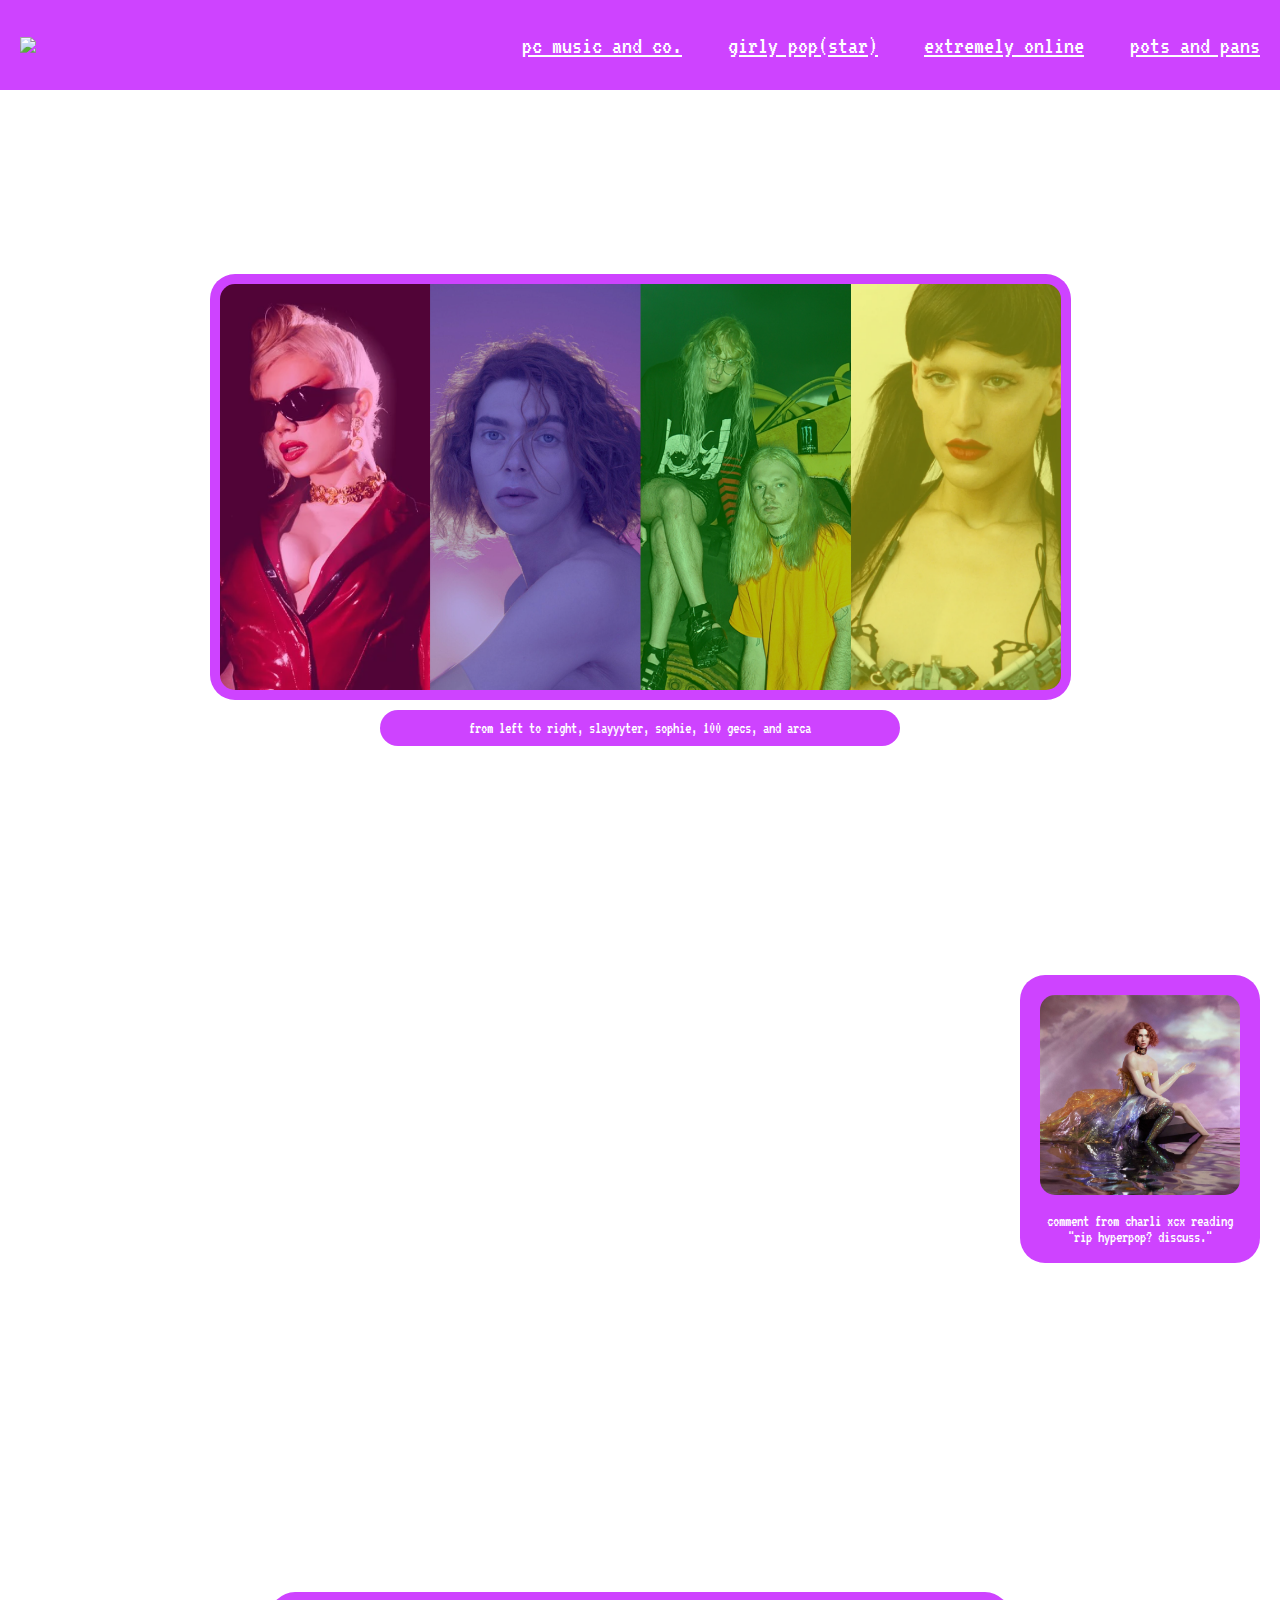
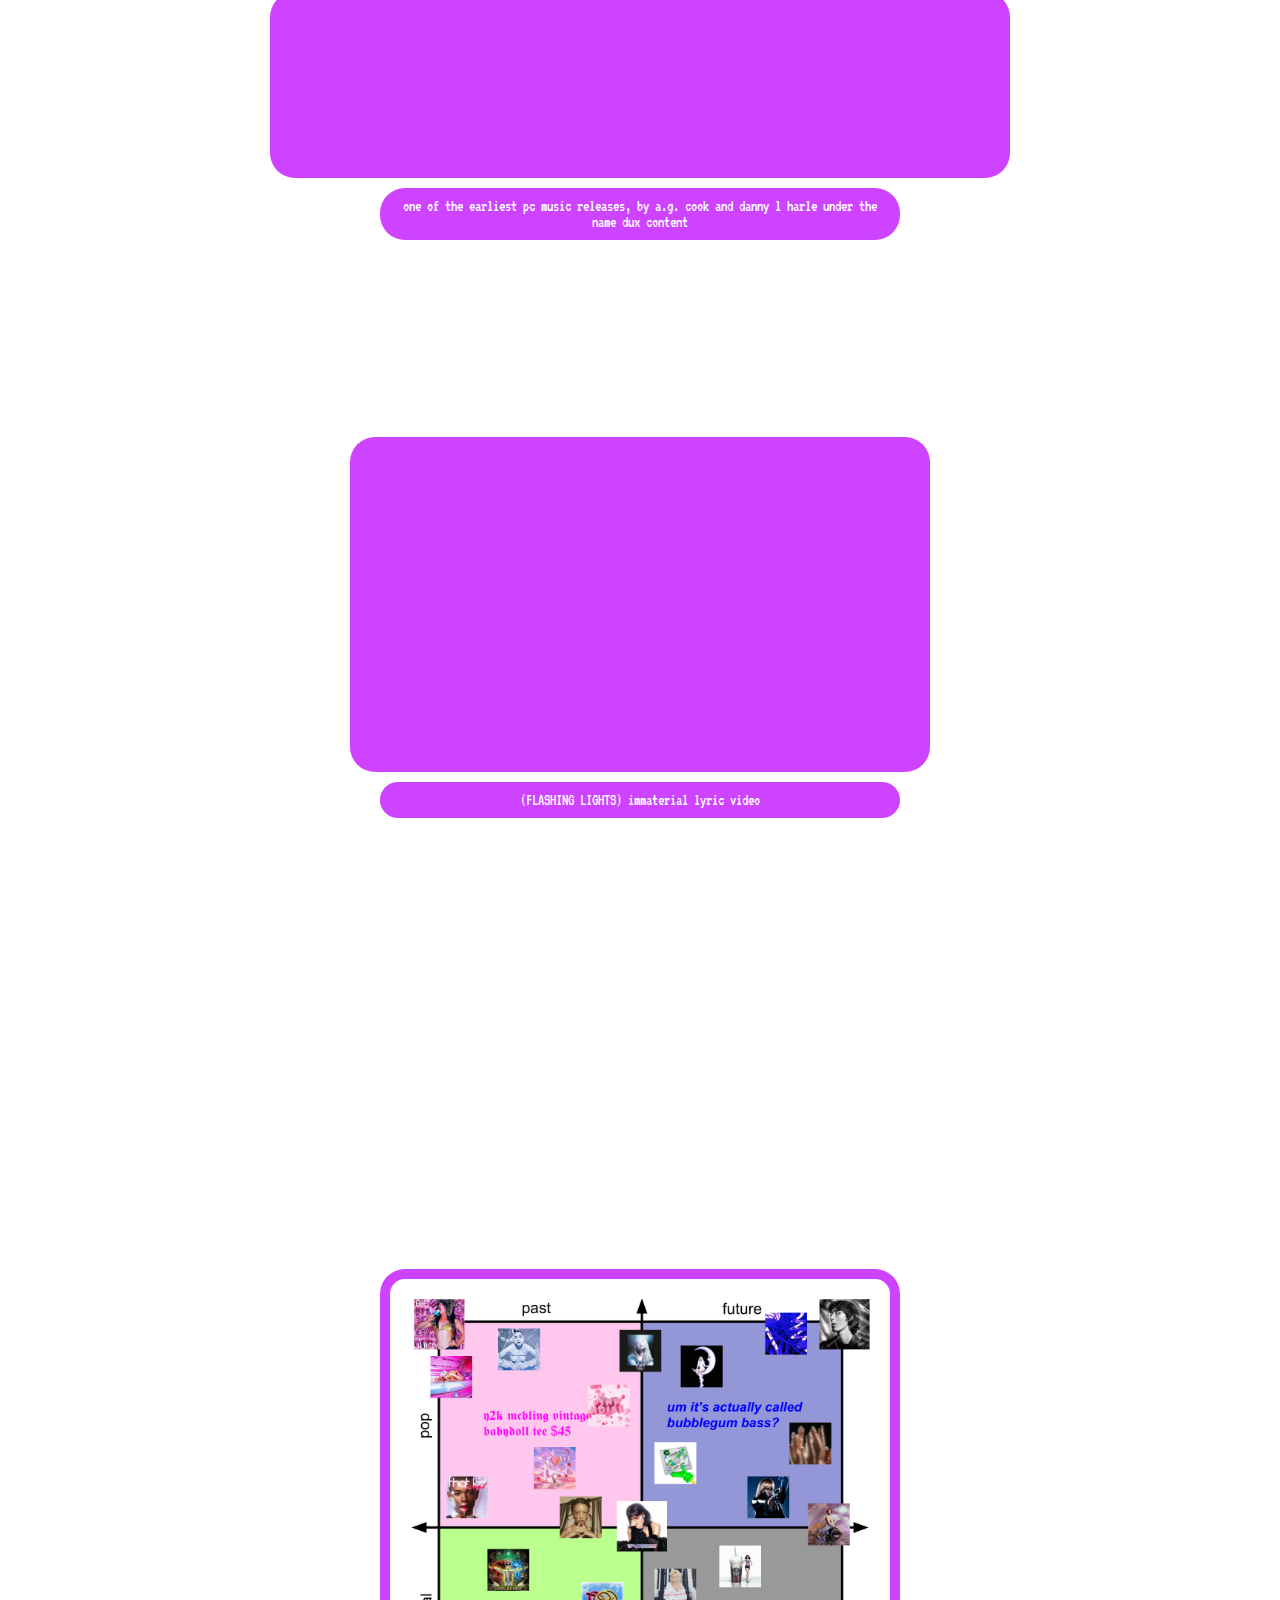
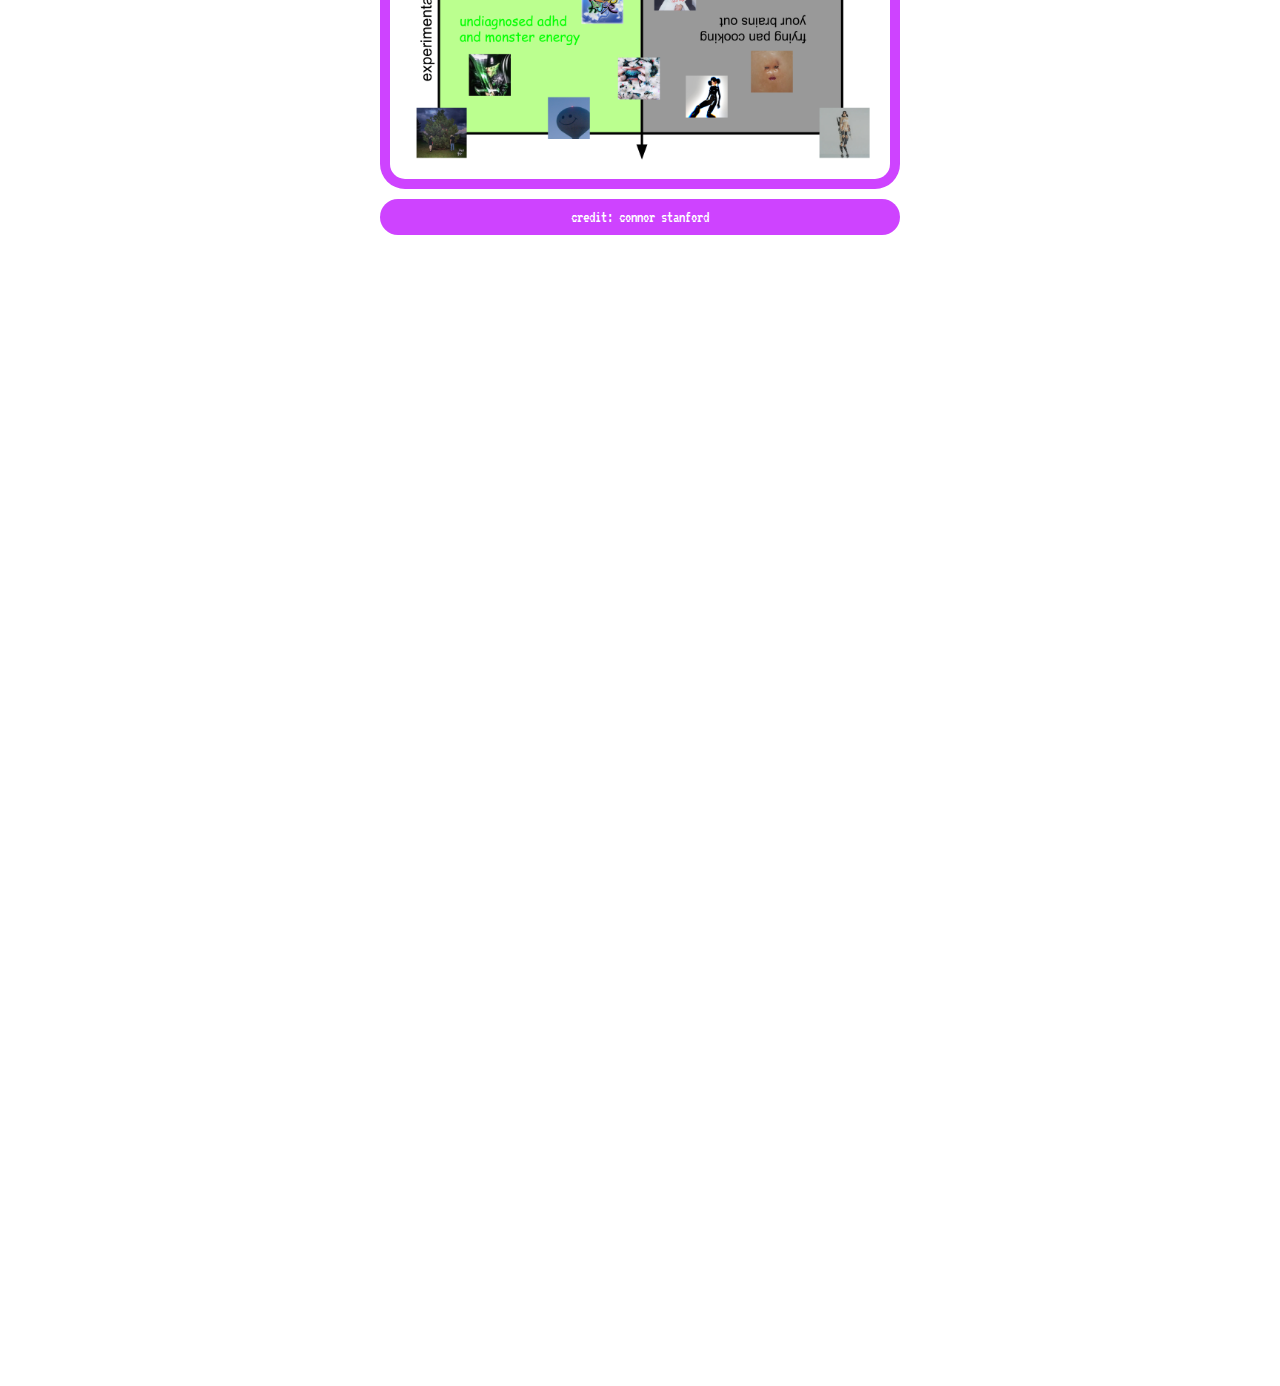
==== index.html @ 0cbea1ad "more album focused" ====
<!doctype html>
<html lang="en">
    <head>
        <meta charset="utf-8">
        <title>What The Hyperpop?</title>
        <meta name="description" content="A guide to understanding a growing genre>
        <meta name="author" content="Jess Soledad :D">
        <link rel="icon" type="image/png" href="favicon.ico">
        <link rel="preconnect" href="https://fonts.googleapis.com">
        <link rel="preconnect" href="https://fonts.gstatic.com" crossorigin>
        <link href="https://fonts.googleapis.com/css2?family=VT323&display=swap" rel="stylesheet">
        <link rel="stylesheet" href="styles.css">
    </head>
    <body class="bluebk">
        <header>
            <a href="index.html"><img src="vector.png"/></a>
            <nav>
                <a href=blue.html class="link">pc music and co.</a>
                <a href=pink.html class="link">girly pop(star)</a>
                <a href=green.html class="link">extremely online</a>
                <a href=orange.html class="link">pots and pans</a>
            </nav>
        </header>
        <main>
            <h1> what the hyperpop? </h1>
            <h2>an all emcompassing guide to understanding the genre of the internet</h2>
            <figure>
                <img class="artists border purple" alt="Four well-known artists in the hyperpop scene. From left to right, Slayyyter, SOPHIE, 100 gecs, and Arca." src="images/artists.png"/>
                <figcaption class="largeimg border purple">from left to right, slayyyter, sophie, 100 gecs, and arca</figcaption>
            </figure>
            <h3 id="opener">what is hyperpop?</h3>
            <main class="gibberish">
                <div>
                    <h4>asking what is hyperpop has been one of the most common and unanswered questions within the community and outside of it, and that's because there's no real cookie-cutter definition that can tightly pack everything about the genre. i have multiple answers i try to convince myself. i feel as though the word is relative, an album or artist can be hyperpop at one point, but then it changes or evolves over time and it no longer is hyperpop, or until 10-20 articles or video essay later it becomes a quintessential piece of history for the genre. maybe its a less of a genre and more of an adjective to describe a movement of creative minds, a piece of work dominated by maximalism and self-idenity. when researching, especially when watching video essays and documentaries, a lot of them preface that the topic of defining and labeling things as "hyperpop" is a very tricky topic.</h4>
                    <h4>the word itself has even sparked debate if it properly represents the genre. according to wikipedia, it is described as "a maximalist or exaggerated take on popular music, and artists within the microgenre typically integrate pop and avant-garde sensibilities while drawing on elements commonly found in electronic, hip hop, and dance music," but even then, i find there to be a couple flaws within that definition. i don't think its a take on popular music, at least not anymore, as i feel that this a better definition for pc music. It doesn’t help that the people often associated with the genre often try to stand out of the genre and even often reject it outright, often most of them tend to shift away from the label, and in the case of charli xcx, has outright announced the supposed “death” of the genre.</h4>
                    <h4>whatever the word means, there's no doubt of its existentce and it's impact in music. there's no denying the genre is still new, fresh, constantly changing, fluid and inclusive to all corners of the internet (and people of different backgrounds and identities) developing their sound, mostly in the comfort of their own space without any real restrictions from the music industry that has arguably, become more stale in the pop realm. </h4>
                    <h4>my goal throughout writing this entire blog is serve as a guide (for you and me) on how to better identity hyperpop, understand the people and sound they make and develop, and understand the possible greater meaning it has over the years, all through giving a basic 101 lesson to the history rather than throw all of this information at you at once. this website might grow into something much larger (which is what i want to happen), but i will still have a more laid-back, almost "dumbed-down" explanation, because i want to be welcoming to a genre that is so chaotic and often all over the place on purpose. i hope this serves as a friendly introduction to the genre and allows you to further explore the genre.</h4>
                </div>
                <figure class="border purple visual">
                    <img class="border" src="albums/oil.png"/>
                    <figcaption>comment from charli xcx reading "rip hyperpop? discuss."</figcaption>
                </figure>
            </main>
            <h3>origins</h3>
            <main class="gibberish">
                <h4>Lorem ipsum dolor sit amet, consectetur adipiscing elit. Nullam ut purus purus. Pellentesque scelerisque justo sit amet risus venenatis porttitor. Suspendisse vel erat magna. Phasellus blandit justo efficitur lacus laoreet gravida. Etiam id consectetur nunc. Nunc aliquet a tortor sed accumsan. aecenas lorem augue, dictum ut pretium faucibus, euismod non massa. In dictum ipsum arcu, vel hendrerit mauris vehicula eu. Aliquam auctor quam fermentum mi tincidunt, a mattis lectus luctus. Cras tempor scelerisque nulla at maximus. Mauris placerat diam leo, id tempus purus sagittis ut.</h4>
            </main>
            <figure>
                <iframe class="players border purple" width="100%" height="166" scrolling="no" frameborder="no" allow="autoplay" src="https://w.soundcloud.com/player/?url=https%3A//api.soundcloud.com/tracks/99585065&color=%23ce43ff&auto_play=false&hide_related=false&show_comments=true&show_user=true&show_reposts=false&show_teaser=true"></iframe>
                <figcaption class="largeimg border purple">one of the earliest pc music releases, by a.g. cook and danny l harle under the name dux content</figcaption>
            </figure>
                <h3>soar in popularity (pushback?)</h3>
            <main class="gibberish">   
                <h4>Lorem ipsum dolor sit amet, consectetur adipiscing elit. Nullam ut purus purus. Pellentesque scelerisque justo sit amet risus venenatis porttitor. Suspendisse vel erat magna. Phasellus blandit justo efficitur lacus laoreet gravida. Etiam id consectetur nunc. Nunc aliquet a tortor sed accumsan. aecenas lorem augue, dictum ut pretium faucibus, euismod non massa. In dictum ipsum arcu, vel hendrerit mauris vehicula eu. Aliquam auctor quam fermentum mi tincidunt, a mattis lectus luctus. Cras tempor scelerisque nulla at maximus. Mauris placerat diam leo, id tempus purus sagittis ut.</h4>
            </main>
            <figure>
                <iframe class="border purple" width="560" height="315" src="https://www.youtube-nocookie.com/embed/MNknms3GsWE?si=v9yYfvlHlBhl4NBE" title="YouTube video player" frameborder="0" allow="accelerometer; autoplay; clipboard-write; encrypted-media; gyroscope; picture-in-picture; web-share" allowfullscreen></iframe>
                <figcaption class="largeimg border purple"> (FLASHING LIGHTS) immaterial lyric video</figcaption>
            </figure>
            <h3>themes and sounds</h3>
                <h4>insert research and more objective details lmao</h4>
            <h3>international artists</h3>
                <h4>insert research and more objective details lmao</h4>
            <h3>the current state and the future</h3>
                <h4>insert research and more objective details lmao</h4>
            <h3 class="main">the genre axis</h3>
                <h4 class="details">this chart encompasses the four main corners of the genre, each with its pinnacle album that layed the foundations for its respective quadrant. each quadrant and the albums inside them will be further discussed in their respective pages.</h4>
                <figure>
                    <img class="chart border purple" alt="axis chart with four quadrants represent the four corners of the hyperpop genre" src="images/chart.png"/>
                    <figcaption class="largeimg border purple"> credit: connor stanford</figcaption>
                </figure>
                <h3 class="main">what's new?</h3>
                <h4>listen to the latest music going now right now! curated by me!</h4>
                <iframe class="spotify" style="border-radius:12px" src="https://open.spotify.com/embed/playlist/3TY1xiYknLWOCLvXmGwF1v?utm_source=generator" width="100%" height="352" frameBorder="0" allowfullscreen="" allow="autoplay; clipboard-write; encrypted-media; fullscreen; picture-in-picture" loading="lazy"></iframe>                
            <h3>sources + read more</h3>
                <h4>all of my info that i have gather is either my own personal thinking or through these very cool people and websites! please go check them out to read or watch more about the genre!</h4>
            <h3>disclaimer!</h3>
                <h4>while i try to source my info and actually try to research and read up on think pieces and articles, half of my words are just me B.S.-ing my thoughts and my sources are first-hand knowledge witnessing the community since the start of 2021. this is less of a wiki or archive of sort and more of my attempt to define this define-less genre, as well as forming my own think-pieces as a "totally trustworthy person". please don't hunt me down if this info is not super accurate to the timeline as i am not in any authority as the "guardian of hyperpop". however, i hope to make this website more trustworthy and honest over time as this was all done within the course of a semester of college lmao. </h4>
                <h4>also, i am not trying to plagarize or steal any information, everything i try to say is my own wording, HOWEVER, when it comes to images or album reviews, i will credit who i shamelessly imitated, ESPECIALLY when it comes to the album reviews as they are heavily based off of RYM descriptors and Pitchfork reviews, but obviously i added my own flair and opinions, but i WILL source where i got my info obviously.</h4>
                <h3>about me!</h3>
                <h4>hi! my name is jess and i am simply a big fan of hyperpop. i started listening during quarantine and have developed a love for the genre and want to collect all my knowledge into this website. my favorite hyperpop artist of all time is SOPHIE, but other favorites include Arca, Caroline Polachek, Dorian Electra, Rina Sawayama, and underscores! obviously with SOPHIE being my favorite artist, my favorite hyperpop album is of course OIL OF EVERY PEARL'S UN-INSIDES. outside of hyperpop, my favorite artists are SASAMI, Kilo Kish, Allie X, Florence + the Machine, and Run the Jewels.</h4>
                <h4>i know that the definition is different for a lot of people, as well as some people misplacing artists into the hyperpop label. the goal of this website is to, one, provide the best definition i can possible of this very diverse genre, and two, for this to be a small guide for any newcoming fans that want to listen to more! obviously i am not the ultimate decider for what is or isn't hyperpop, i am only a fan and want this to be an accessible guide for anyone that wants to learn more about these really cool and talented artists that are making strides in the music world!</h4>
            </main>
        </main>
        <footer>
            <p>Copyright ©2023</p>
            <p>Jessica Soledad. All Rights Reserved.</p>
        </footer>
    </body>
    </html>
---- styles.css ----
/*background*/

body{
    margin: 0;
    font-family: VT323;
    background-image: url(images/homepage-bg.svg);
    background-repeat: no-repeat;
    background-attachment: fixed;
    background-size: cover;
    color: white;
}

.bluebg{
    background-image: url(images/bluebackground.svg);
}

.pinkbg{
    background-image: url(images/pinkbackground.svg);
}

.greenbg{
    background-image: url(images/greenbackground.svg);
}

.orangebg{
    background-image: url(images/orangebackground.svg);
}

header{
    background-color: #CE43FF;
    color: white;
    display: flex;
    justify-content: space-between;
    height: 90px;
    width: 100%;
    align-items: center;
}

.blue{
    background-color: #001AFF;
}

.pink{
    background-color: #FF00A8;
}

.green{
    background-color: #70FF00;
}

.orange{
    background-color: #FFB800;
}

.purple{
    background-color: #CE43FF;
}

/*any animations*/

.link:hover{
    font-size: 30px;
}

/*html formatting*/

a{
    font-size: 25px;
    color: white;
    margin: 20px;
}

h1{
    text-align: center;
    font-size: 128px;
    font-weight: normal;
    margin: 5px;
}

h2{
    font-size: 30px;
    font-weight: normal;
    margin: 5px;
    text-align: center;
}

h3{
    font-weight: normal;
    margin: 5px 20px;
    font-size: 50px ;
}

h4{
    font-size: 20px;
    font-weight: normal;
    margin-left: 20px;
    margin-right: 10px;
    margin-top: 15px;
    margin-bottom: 15px;
}

p{
    font-size: 12px;
    margin: 5px 10px;
    text-align: center;
}

img{
    max-width: 200px;
    display: block;
    margin: 0 auto;
}

figcaption{
    text-align: center;
    margin: 0 auto;
    padding: 8px;
}

iframe{
    margin: 0 auto;
    display: flex;
    justify-content: center;
}

.spotify{
    width: 95%;
}

.players{
    width: 60%;
}

/*classes*/

.largeimg{
    max-width: 500px;
    margin: 0 auto;
    margin-top: 10px;
    padding: 5px;
}

.gibberish{
    justify-content: flex-start;
    display: flex;
    align-items: center;
}

.visual{
    margin: 0 auto;
    margin-right: 20px;
}

.main{
    font-size: 64px;
    text-align: center;
}

.artists{
    display: block;
    width: 100%;
    max-width: 841px;
    margin: 0 auto;
    border-radius: 25px;
}

.chart{
    max-width: 500px;
    width: 100%;
    display: block;
    margin: 0 auto;
    padding: 10px;
}

/*album reviews*/

.squareb{
    background-color: #001AFF;
    padding: 5px;
    width: 75%;
    max-width: 75%;
    margin: 10px auto;
    justify-content: flex-start;
    border: 5px;
    border-radius: 25px;
    display: flex;
    align-items: center;
}

.squarep{
    background-color: #FF00A8;
    padding: 5px;
    width: 75%;
    max-width: 75%;
    margin: 10px auto;
    justify-content: flex-start;
    border: 5px;
    border-radius: 25px;
    display: flex;
    align-items: center;
}

.squareg{
    background-color: #70FF00;
    padding: 5px;
    width: 75%;
    max-width: 75%;
    margin: 10px auto;
    justify-content: flex-start;
    border: 5px;
    border-radius: 25px;
    display: flex;
    align-items: center;
}

.squareo{
    background-color: #FFB800;
    padding: 5px;
    width: 75%;
    max-width: 75%;
    margin: 10px auto;
    justify-content: flex-start;
    border: 5px;
    border-radius: 25px;
    display: flex;
    align-items: center;
}

/*specific stuff*/

#opener{
    font-size: 64px
}

.album{
    max-width: 200px;
    margin-left: 15px;
}

.border{
    border: 30px;
    border-radius: 25px;
    padding: 10px;
}

.review1{
    font-size: 40px;
    margin: 0px 20px;
}

.review2{
    margin: 10px 20px;
}

.padding{
    padding: 10px 0px;
}

.link{
    font-size: 25px;
    transition: font-size 400ms ease-in;
}
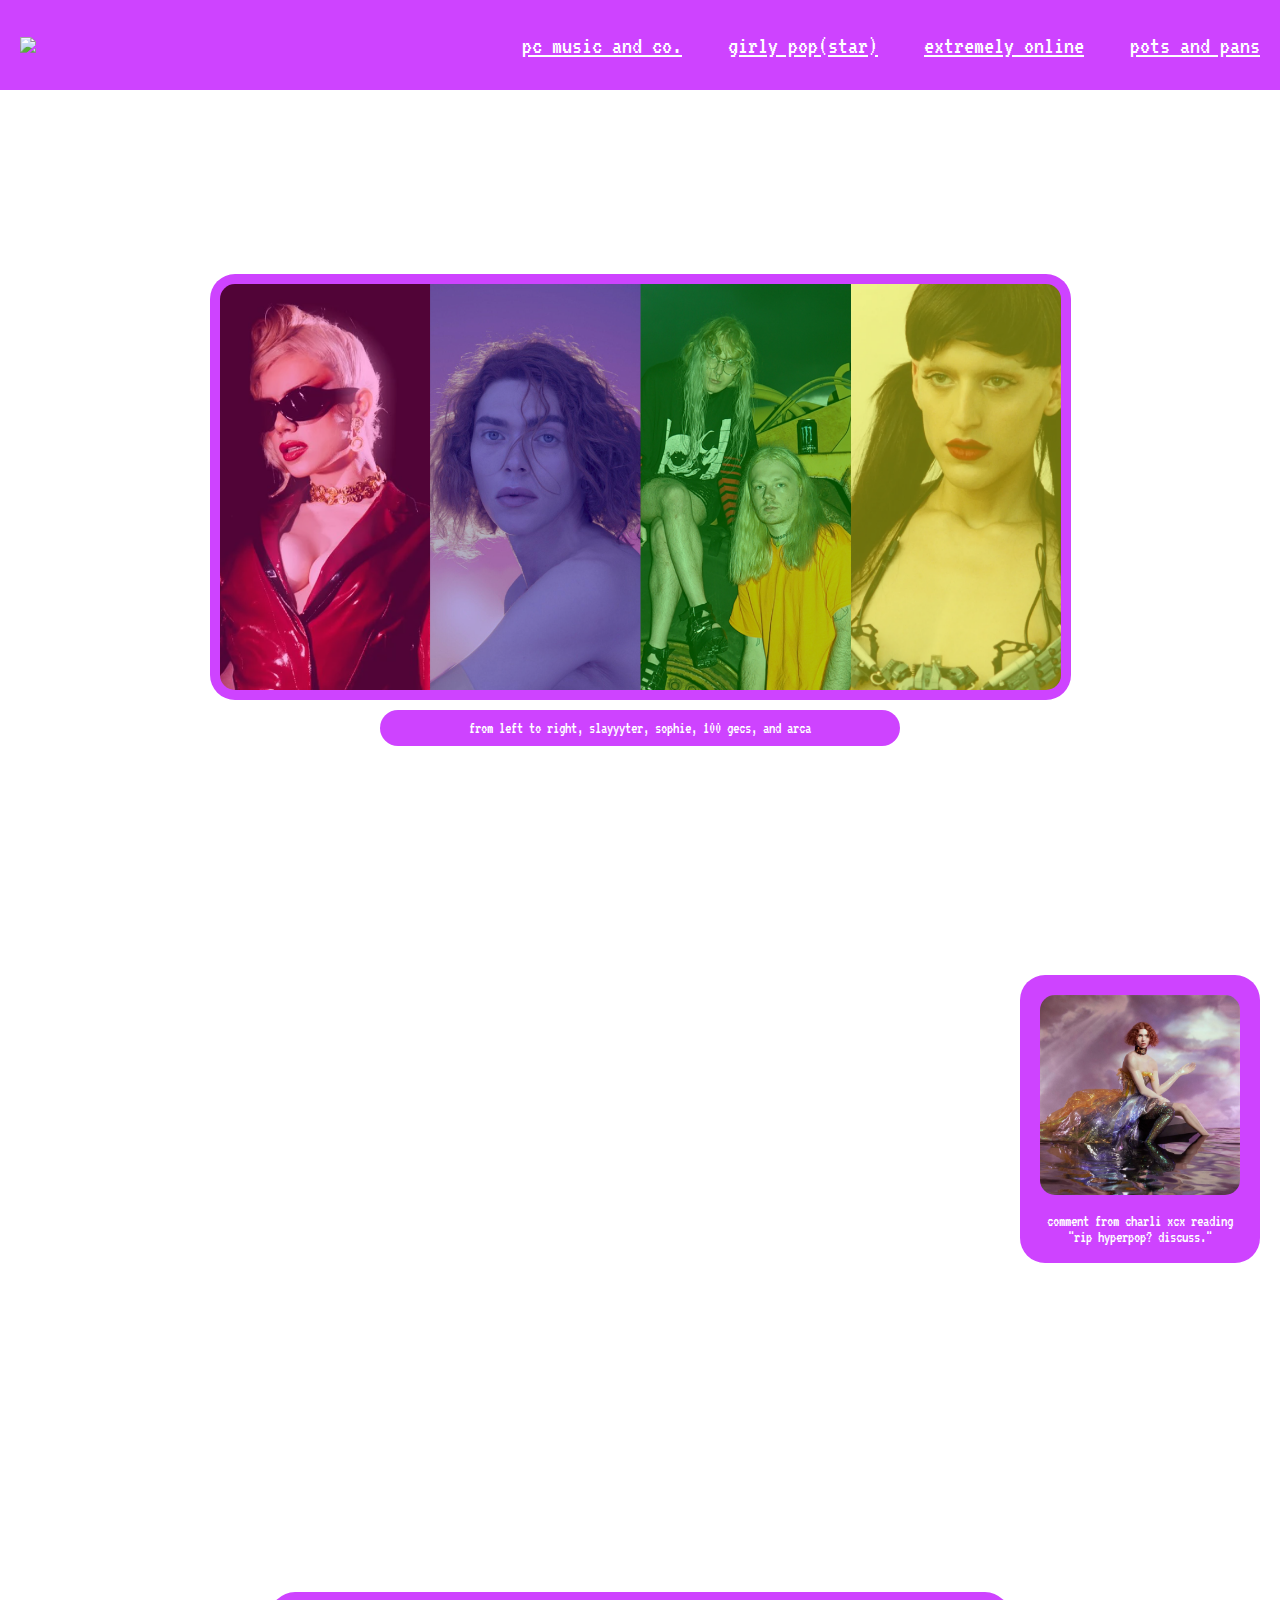
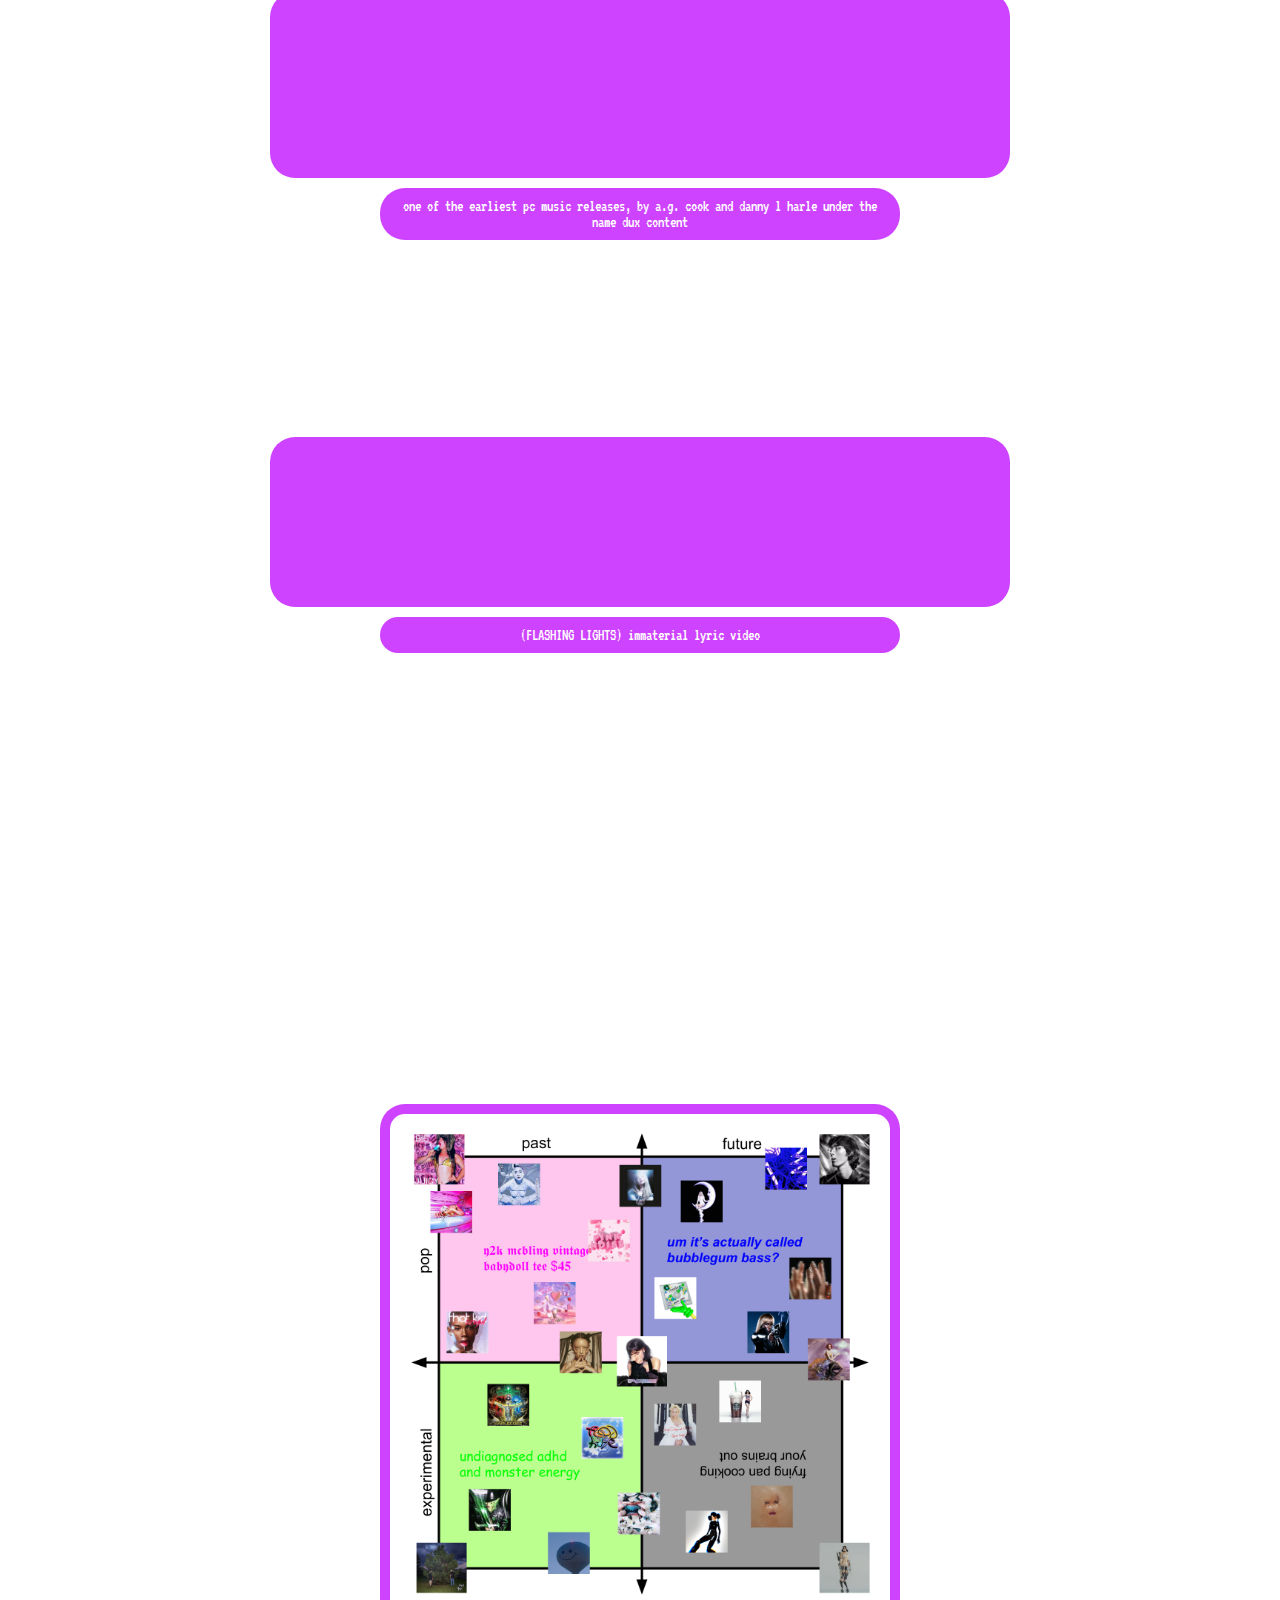
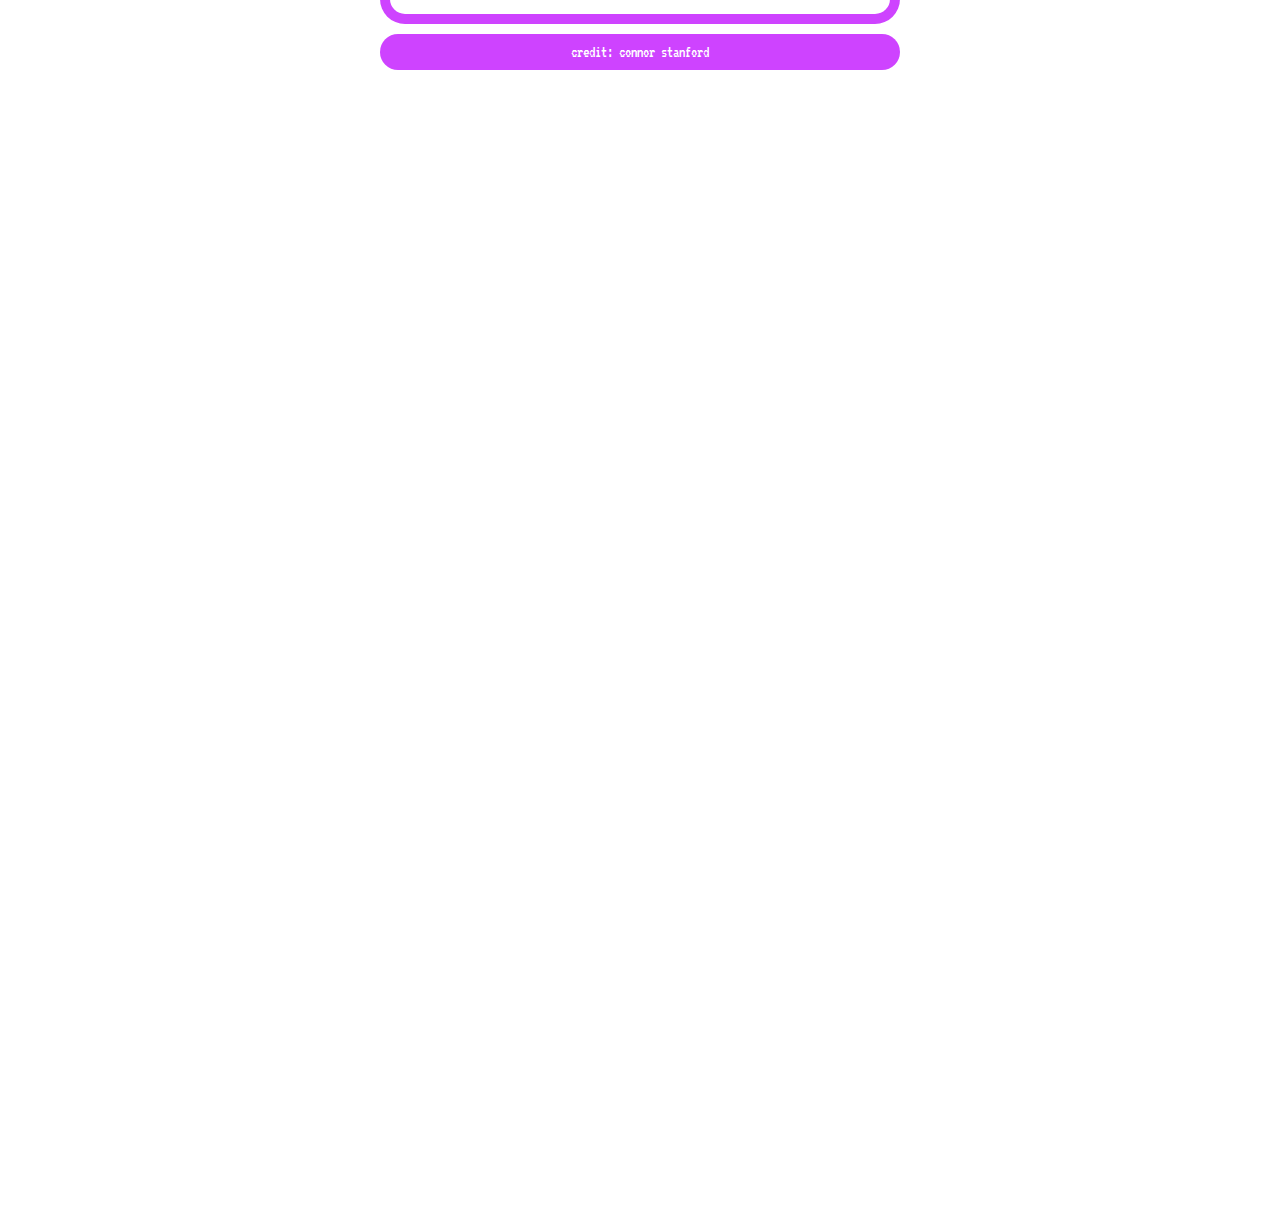
==== commit 54de3949: "fixing youtube links" ====
--- a/index.html
+++ b/index.html
@@ -2,6 +2,7 @@
 <html lang="en">
     <head>
         <meta charset="utf-8">
+        <meta name="viewport" content="width=device-width, initial-scale=1">
         <title>What The Hyperpop?</title>
         <meta name="description" content="A guide to understanding a growing genre>
         <meta name="author" content="Jess Soledad :D">
@@ -14,7 +15,7 @@
     <body class="bluebk">
         <header>
             <a href="index.html"><img src="vector.png"/></a>
-            <nav>
+            <nav class="menu">
                 <a href=blue.html class="link">pc music and co.</a>
                 <a href=pink.html class="link">girly pop(star)</a>
                 <a href=green.html class="link">extremely online</a>
@@ -54,7 +55,7 @@
                 <h4>Lorem ipsum dolor sit amet, consectetur adipiscing elit. Nullam ut purus purus. Pellentesque scelerisque justo sit amet risus venenatis porttitor. Suspendisse vel erat magna. Phasellus blandit justo efficitur lacus laoreet gravida. Etiam id consectetur nunc. Nunc aliquet a tortor sed accumsan. aecenas lorem augue, dictum ut pretium faucibus, euismod non massa. In dictum ipsum arcu, vel hendrerit mauris vehicula eu. Aliquam auctor quam fermentum mi tincidunt, a mattis lectus luctus. Cras tempor scelerisque nulla at maximus. Mauris placerat diam leo, id tempus purus sagittis ut.</h4>
             </main>
             <figure>
-                <iframe class="border purple" width="560" height="315" src="https://www.youtube-nocookie.com/embed/MNknms3GsWE?si=v9yYfvlHlBhl4NBE" title="YouTube video player" frameborder="0" allow="accelerometer; autoplay; clipboard-write; encrypted-media; gyroscope; picture-in-picture; web-share" allowfullscreen></iframe>
+                <iframe class="players border purple" src="https://www.youtube-nocookie.com/embed/MNknms3GsWE?si=v9yYfvlHlBhl4NBE" title="YouTube video player" frameborder="0" allow="accelerometer; autoplay; clipboard-write; encrypted-media; gyroscope; picture-in-picture; web-share" allowfullscreen></iframe>
                 <figcaption class="largeimg border purple"> (FLASHING LIGHTS) immaterial lyric video</figcaption>
             </figure>
             <h3>themes and sounds</h3>
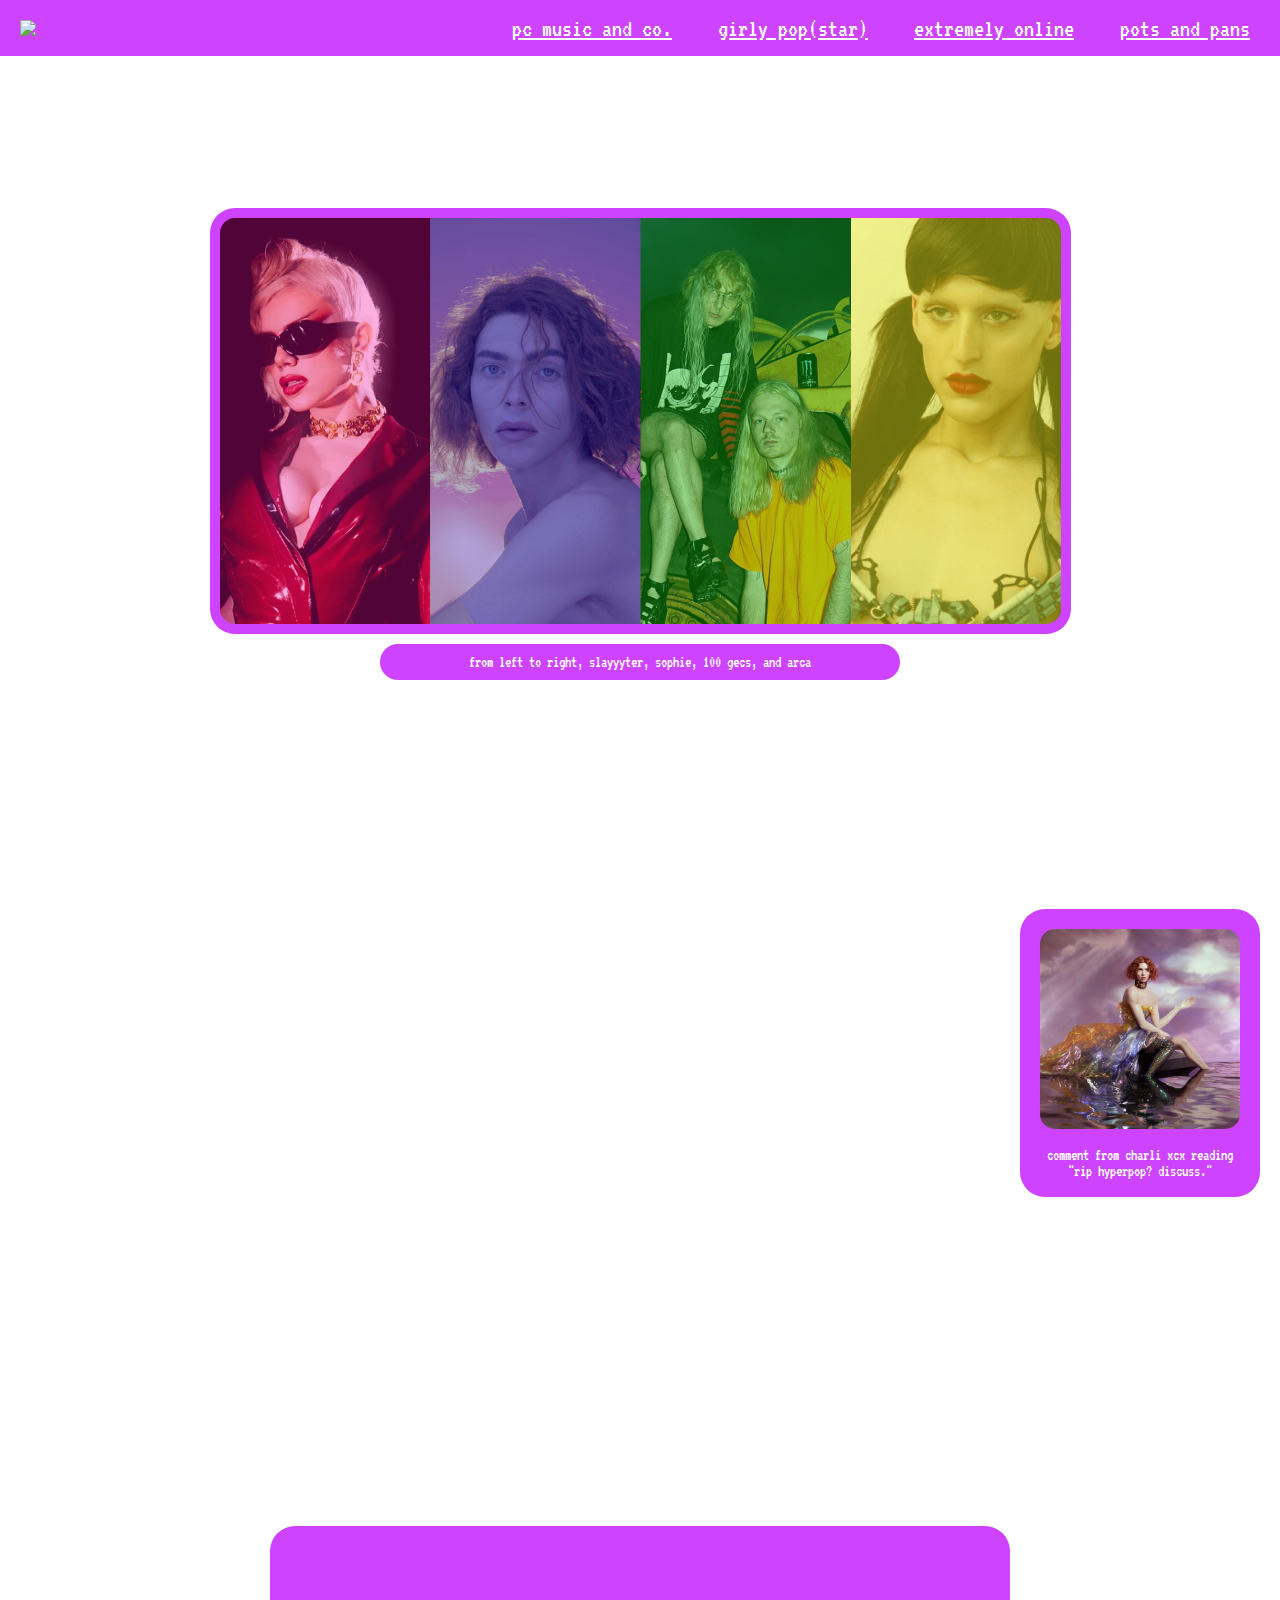
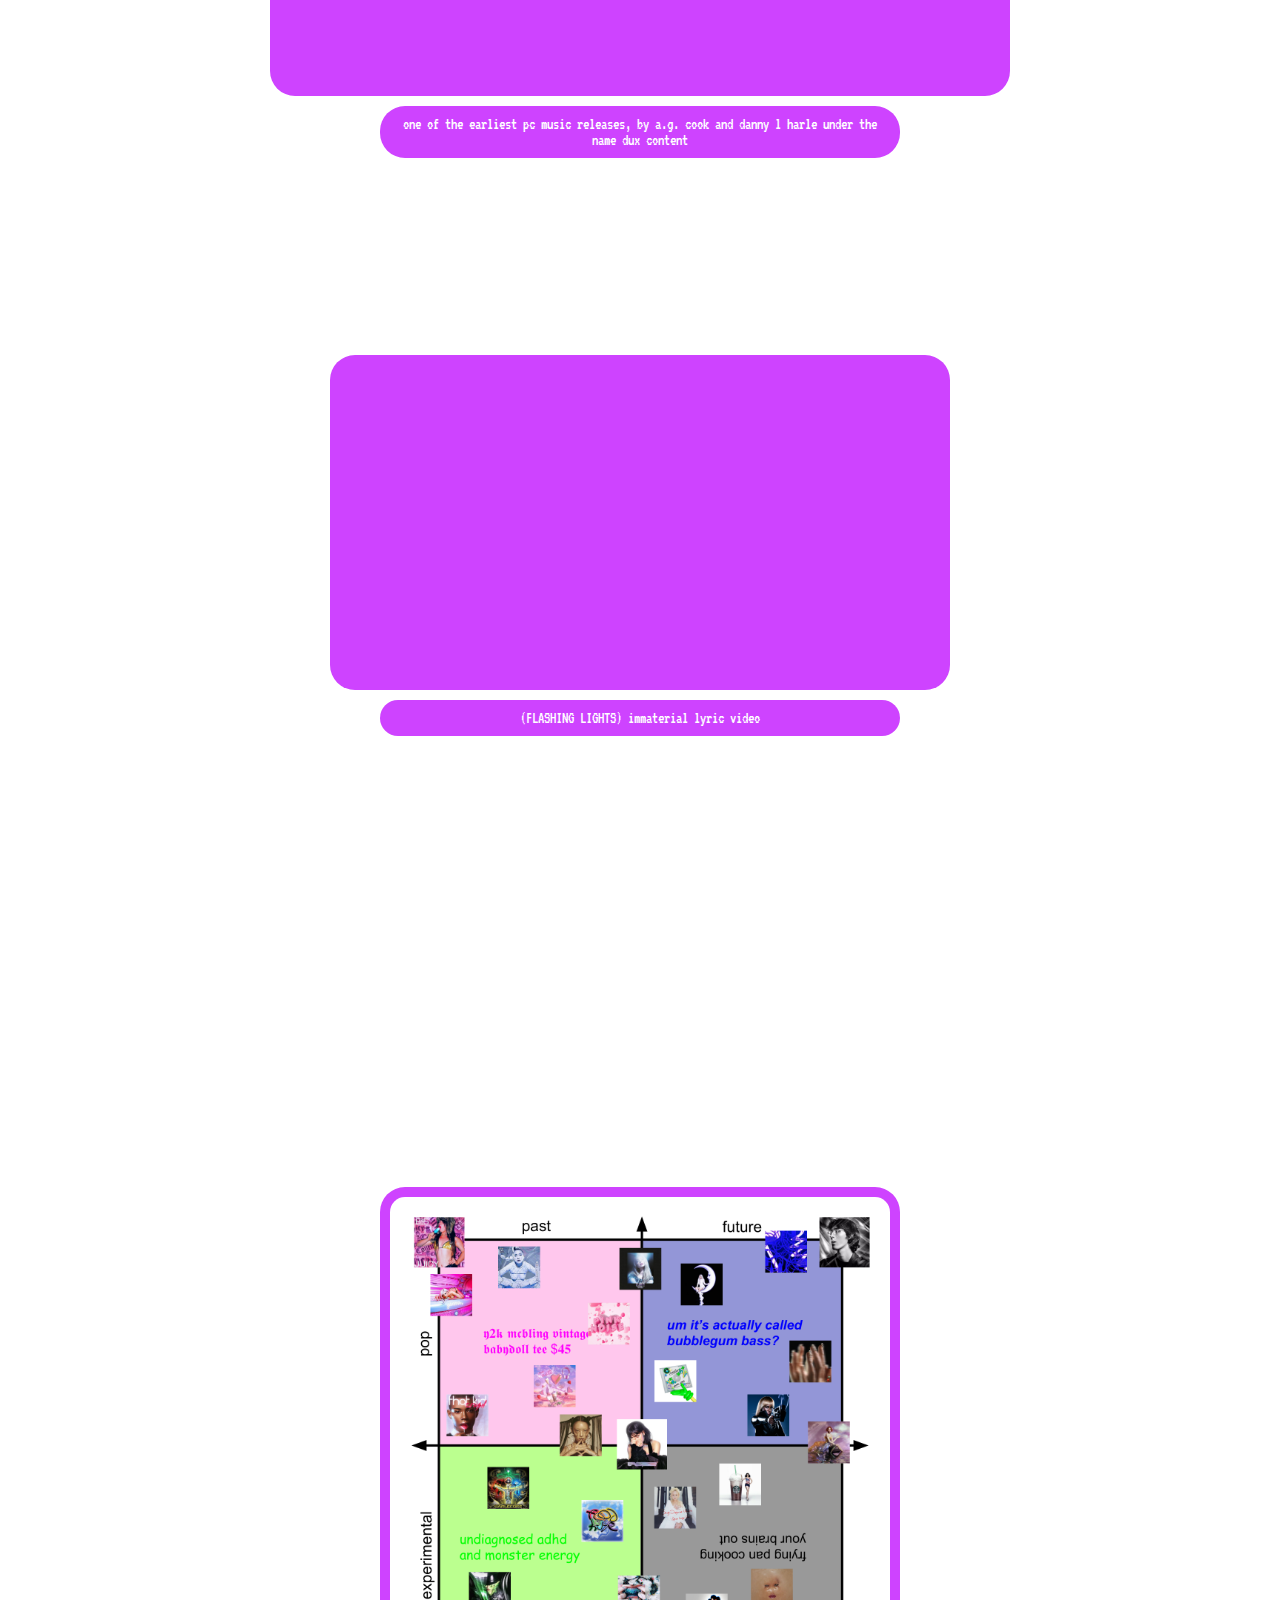
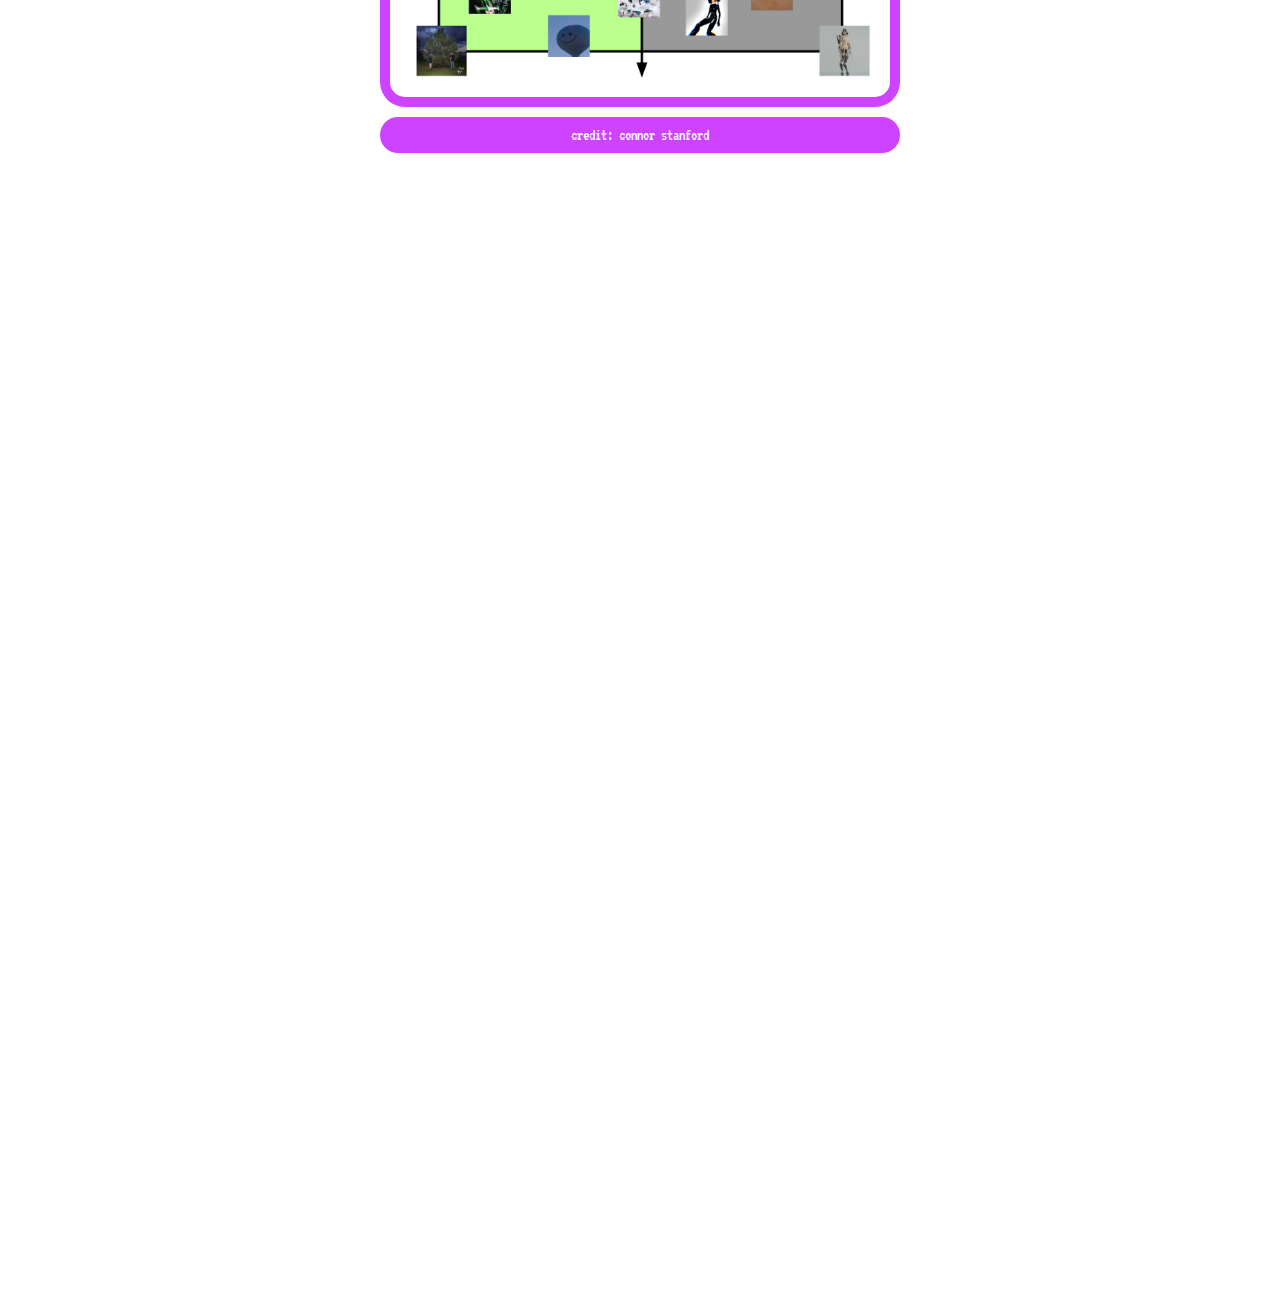
==== commit a58673e6: "youtube class" ====
--- a/index.html
+++ b/index.html
@@ -55,7 +55,7 @@
                 <h4>Lorem ipsum dolor sit amet, consectetur adipiscing elit. Nullam ut purus purus. Pellentesque scelerisque justo sit amet risus venenatis porttitor. Suspendisse vel erat magna. Phasellus blandit justo efficitur lacus laoreet gravida. Etiam id consectetur nunc. Nunc aliquet a tortor sed accumsan. aecenas lorem augue, dictum ut pretium faucibus, euismod non massa. In dictum ipsum arcu, vel hendrerit mauris vehicula eu. Aliquam auctor quam fermentum mi tincidunt, a mattis lectus luctus. Cras tempor scelerisque nulla at maximus. Mauris placerat diam leo, id tempus purus sagittis ut.</h4>
             </main>
             <figure>
-                <iframe class="players border purple" src="https://www.youtube-nocookie.com/embed/MNknms3GsWE?si=v9yYfvlHlBhl4NBE" title="YouTube video player" frameborder="0" allow="accelerometer; autoplay; clipboard-write; encrypted-media; gyroscope; picture-in-picture; web-share" allowfullscreen></iframe>
+                <iframe class="youtube border purple" src="https://www.youtube-nocookie.com/embed/MNknms3GsWE?si=v9yYfvlHlBhl4NBE" title="YouTube video player" frameborder="0" allow="accelerometer; autoplay; clipboard-write; encrypted-media; gyroscope; picture-in-picture; web-share" allowfullscreen></iframe>
                 <figcaption class="largeimg border purple"> (FLASHING LIGHTS) immaterial lyric video</figcaption>
             </figure>
             <h3>themes and sounds</h3>
--- a/styles.css
+++ b/styles.css
@@ -1,4 +1,8 @@
 /*background*/
+
+html{
+    font-size: 16px;
+}
 
 body{
     margin: 0;
@@ -31,9 +35,14 @@
     color: white;
     display: flex;
     justify-content: space-between;
-    height: 90px;
+    height: auto;
     width: 100%;
     align-items: center;
+}
+
+.menu{
+    flex-wrap: wrap;
+    margin: 10px;
 }
 
 .blue{
@@ -72,7 +81,7 @@
 
 h1{
     text-align: center;
-    font-size: 128px;
+    font-size: 6rem;
     font-weight: normal;
     margin: 5px;
 }
@@ -129,6 +138,12 @@
 
 .players{
     width: 60%;
+    height: auto;
+}
+
+.youtube{
+    width: 50%;
+    height: 315px;
 }
 
 /*classes*/
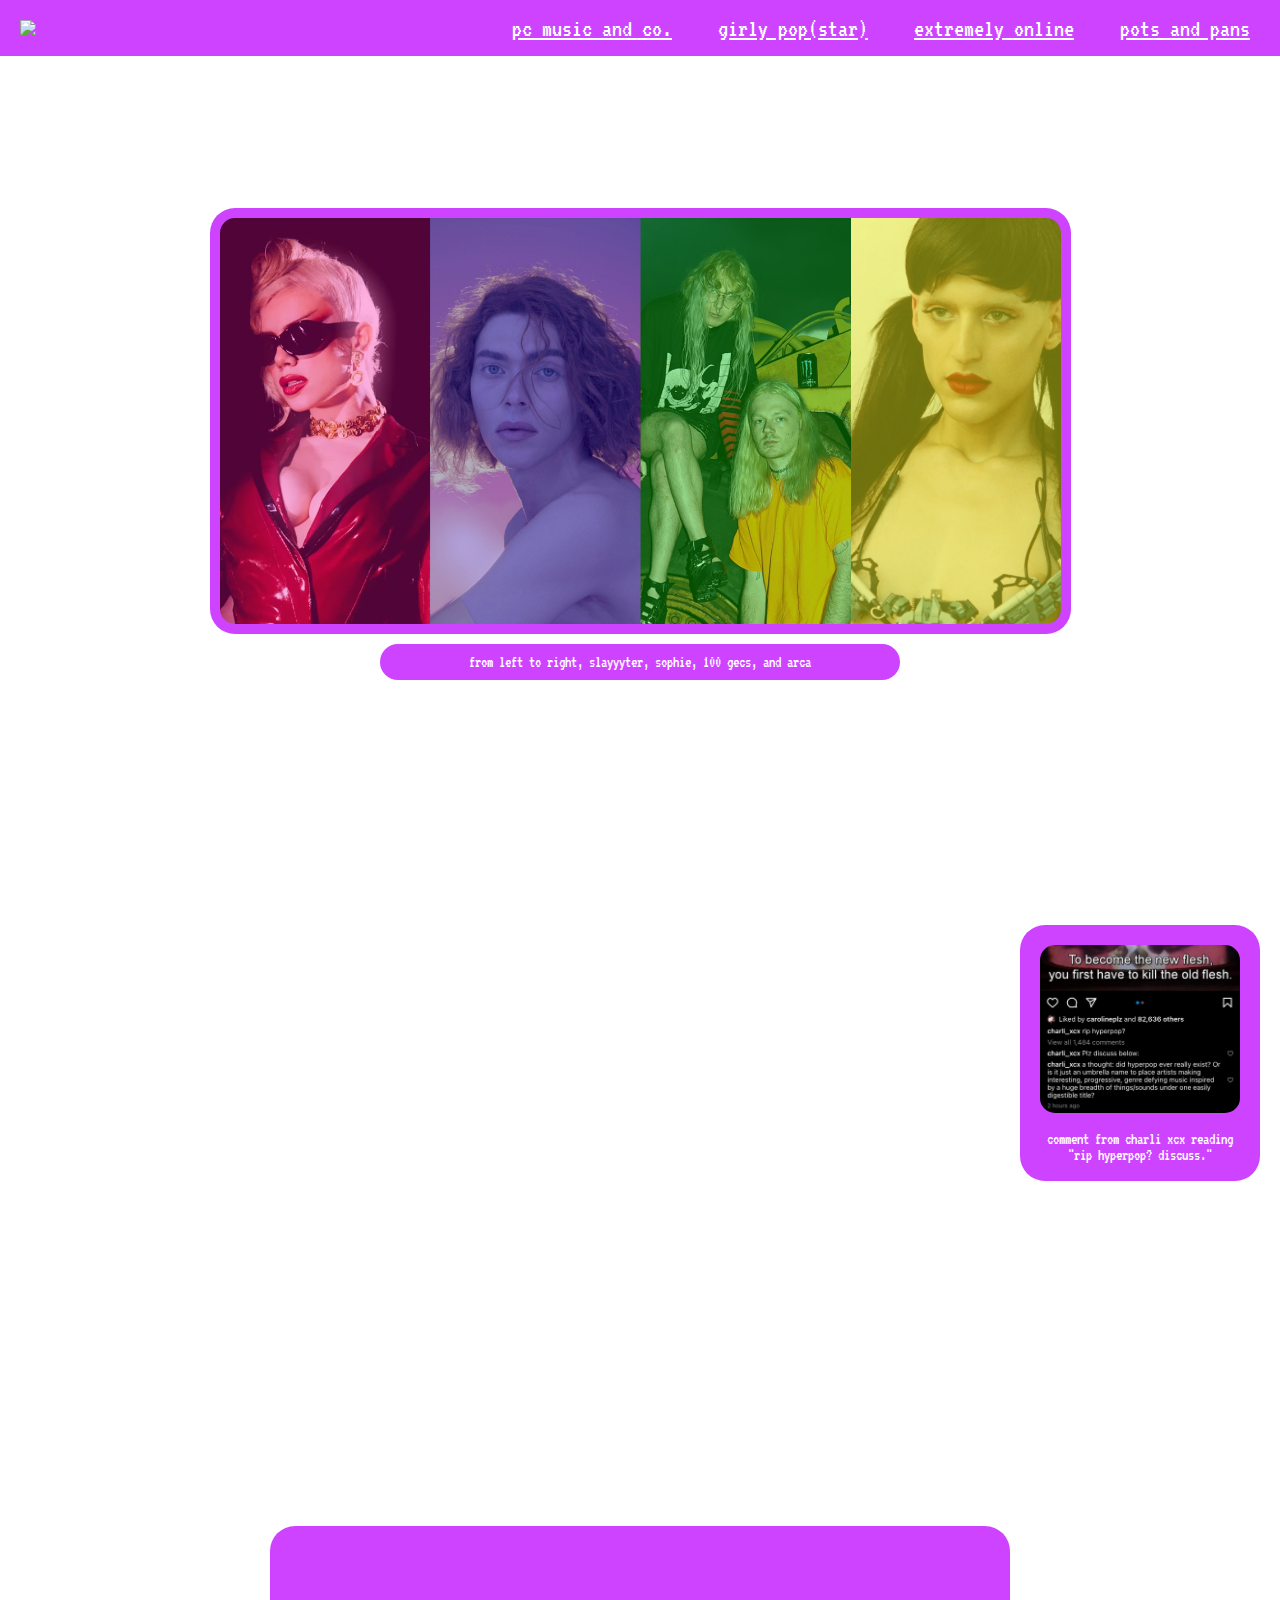
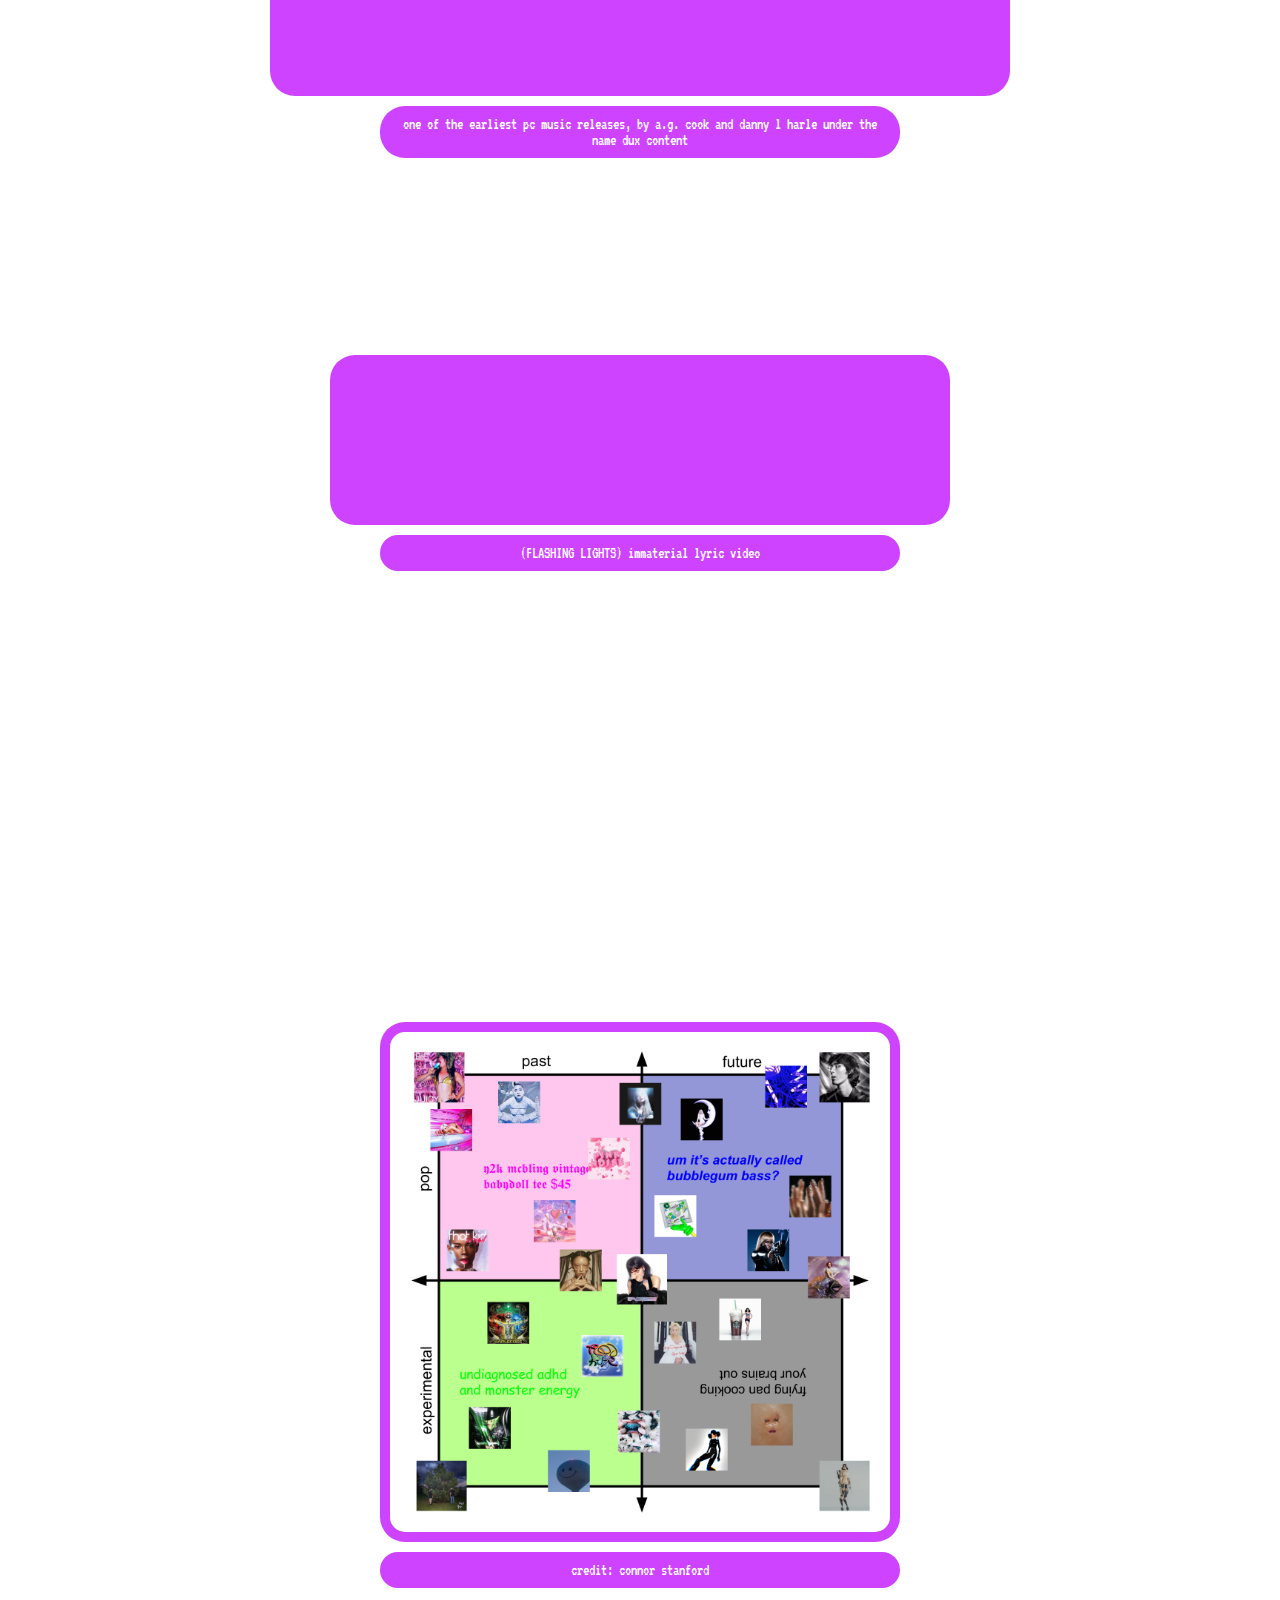
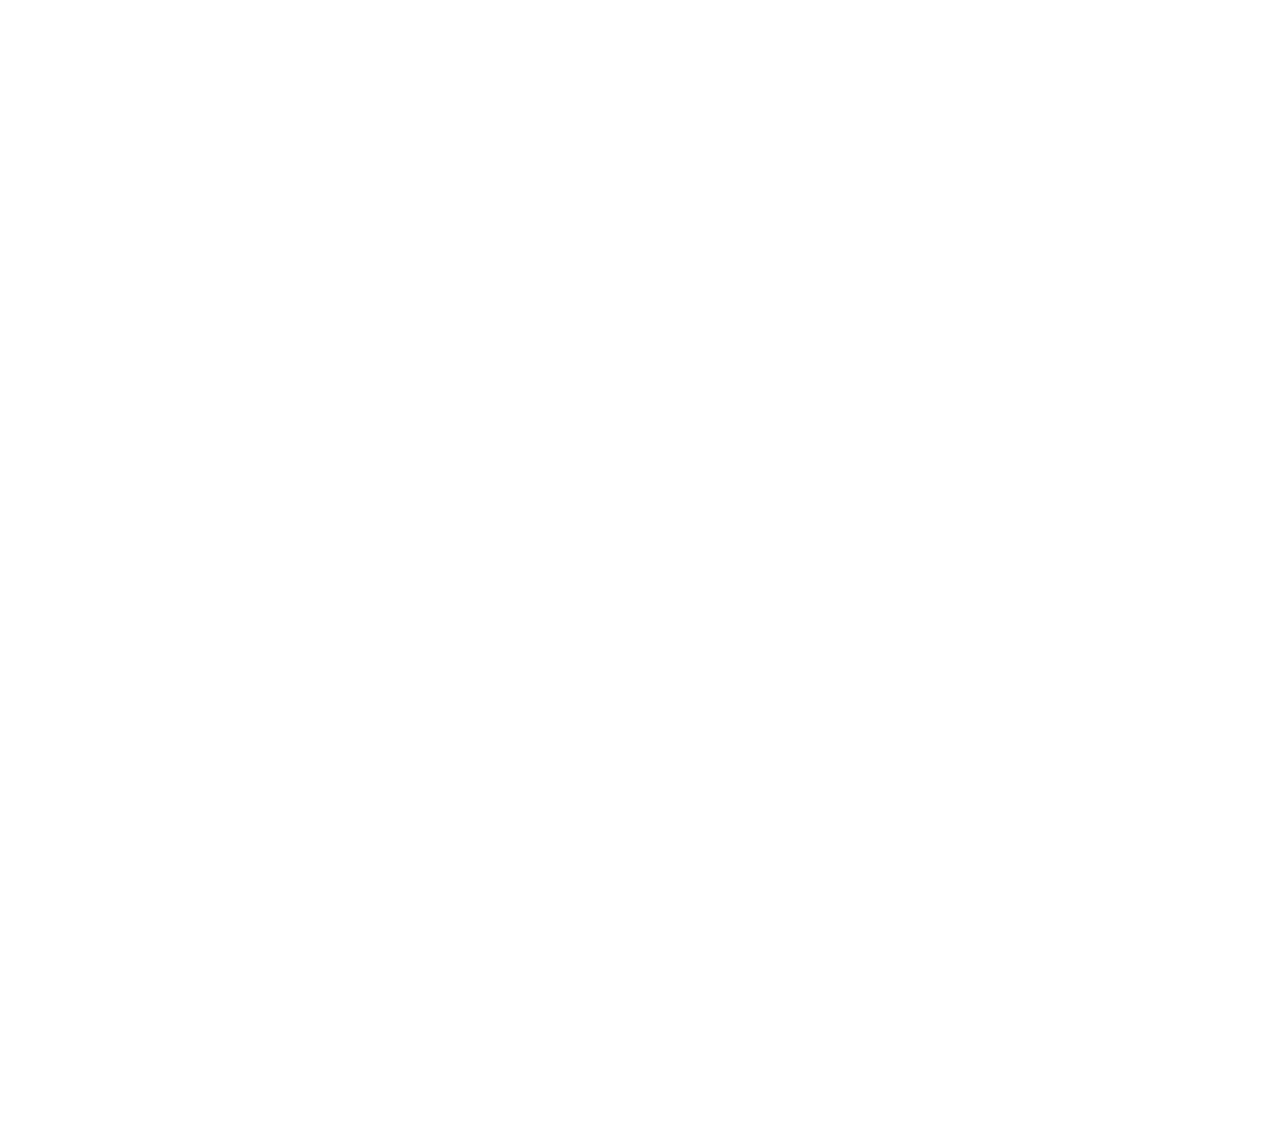
==== commit 68901573: "changed image" ====
--- a/index.html
+++ b/index.html
@@ -38,7 +38,7 @@
                     <h4>my goal throughout writing this entire blog is serve as a guide (for you and me) on how to better identity hyperpop, understand the people and sound they make and develop, and understand the possible greater meaning it has over the years, all through giving a basic 101 lesson to the history rather than throw all of this information at you at once. this website might grow into something much larger (which is what i want to happen), but i will still have a more laid-back, almost "dumbed-down" explanation, because i want to be welcoming to a genre that is so chaotic and often all over the place on purpose. i hope this serves as a friendly introduction to the genre and allows you to further explore the genre.</h4>
                 </div>
                 <figure class="border purple visual">
-                    <img class="border" src="albums/oil.png"/>
+                    <img class="border" src="images/hyperpop_dead.png"/>
                     <figcaption>comment from charli xcx reading "rip hyperpop? discuss."</figcaption>
                 </figure>
             </main>
--- a/styles.css
+++ b/styles.css
@@ -143,7 +143,7 @@
 
 .youtube{
     width: 50%;
-    height: 315px;
+    height: auto;
 }
 
 /*classes*/
@@ -160,6 +160,7 @@
     display: flex;
     align-items: center;
 }
+
 
 .visual{
     margin: 0 auto;
@@ -250,6 +251,7 @@
 .album{
     max-width: 200px;
     margin-left: 15px;
+    display: flex;
 }
 
 .border{
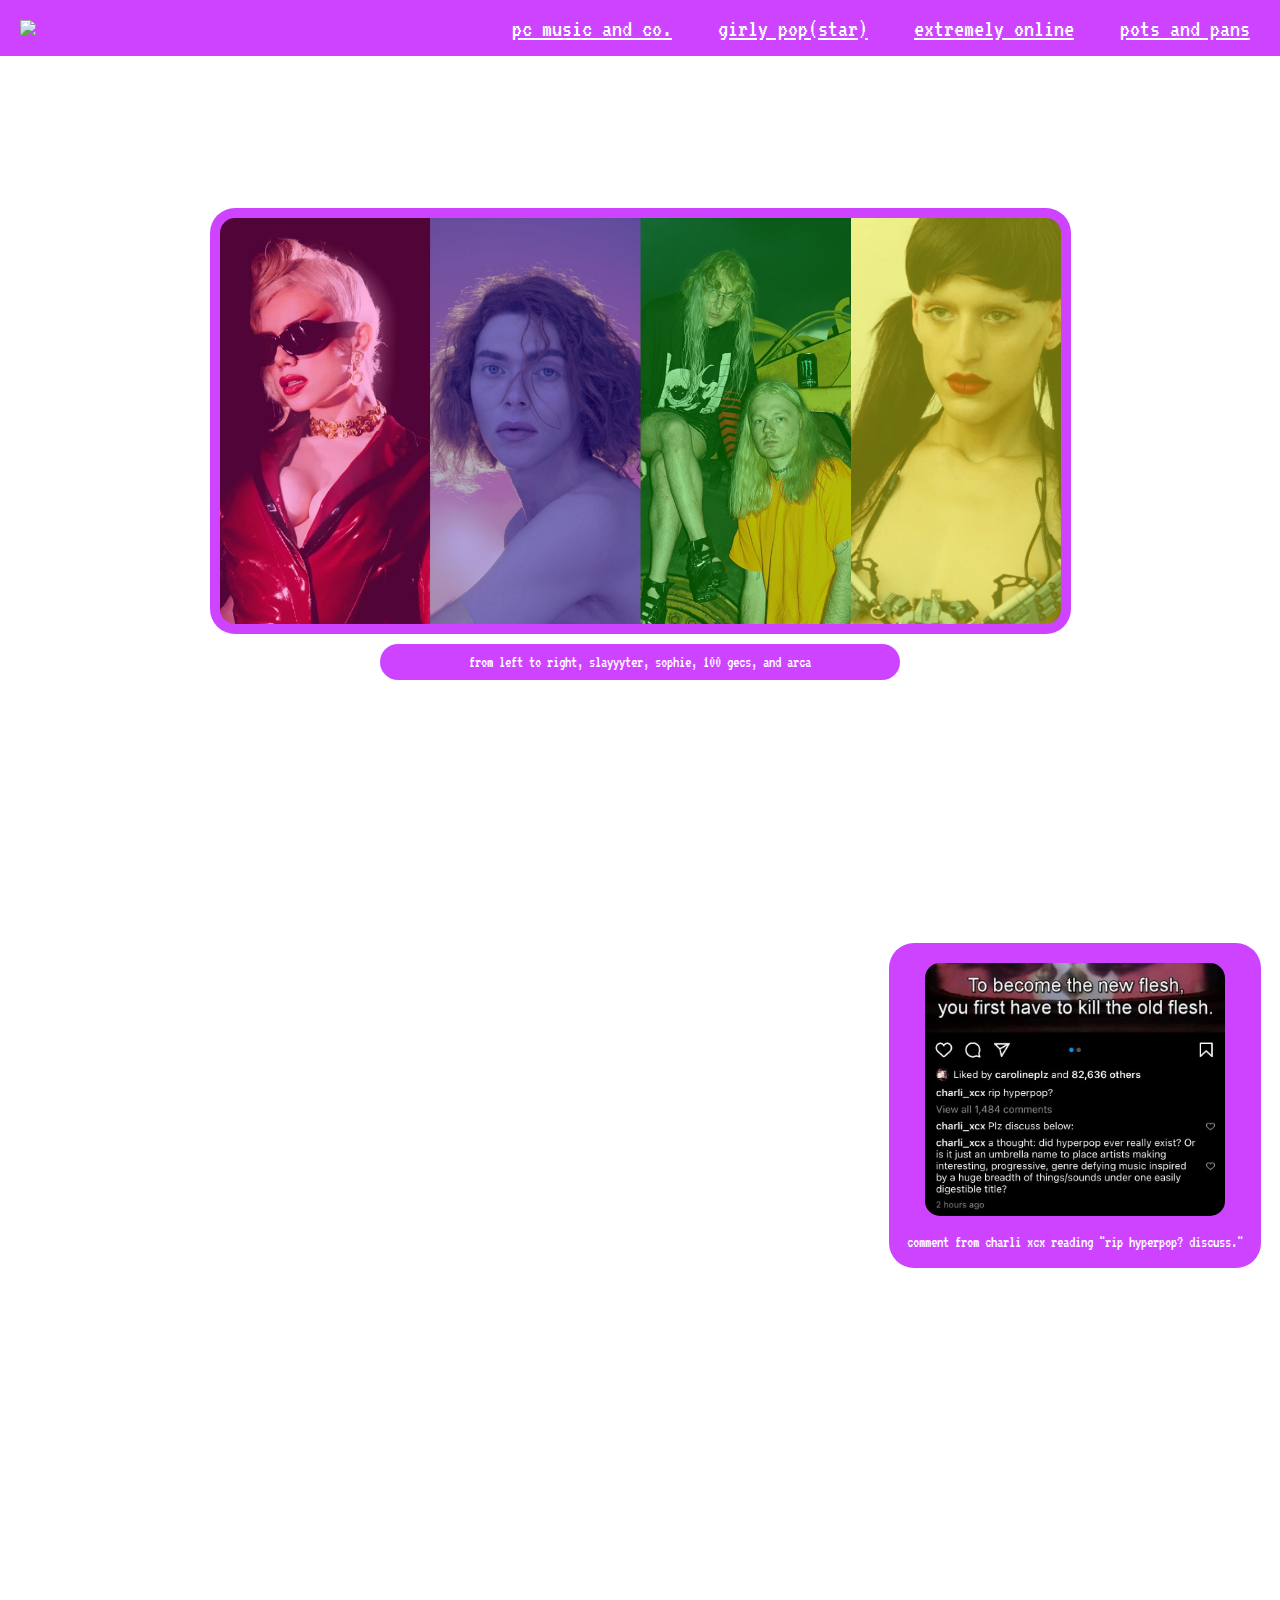
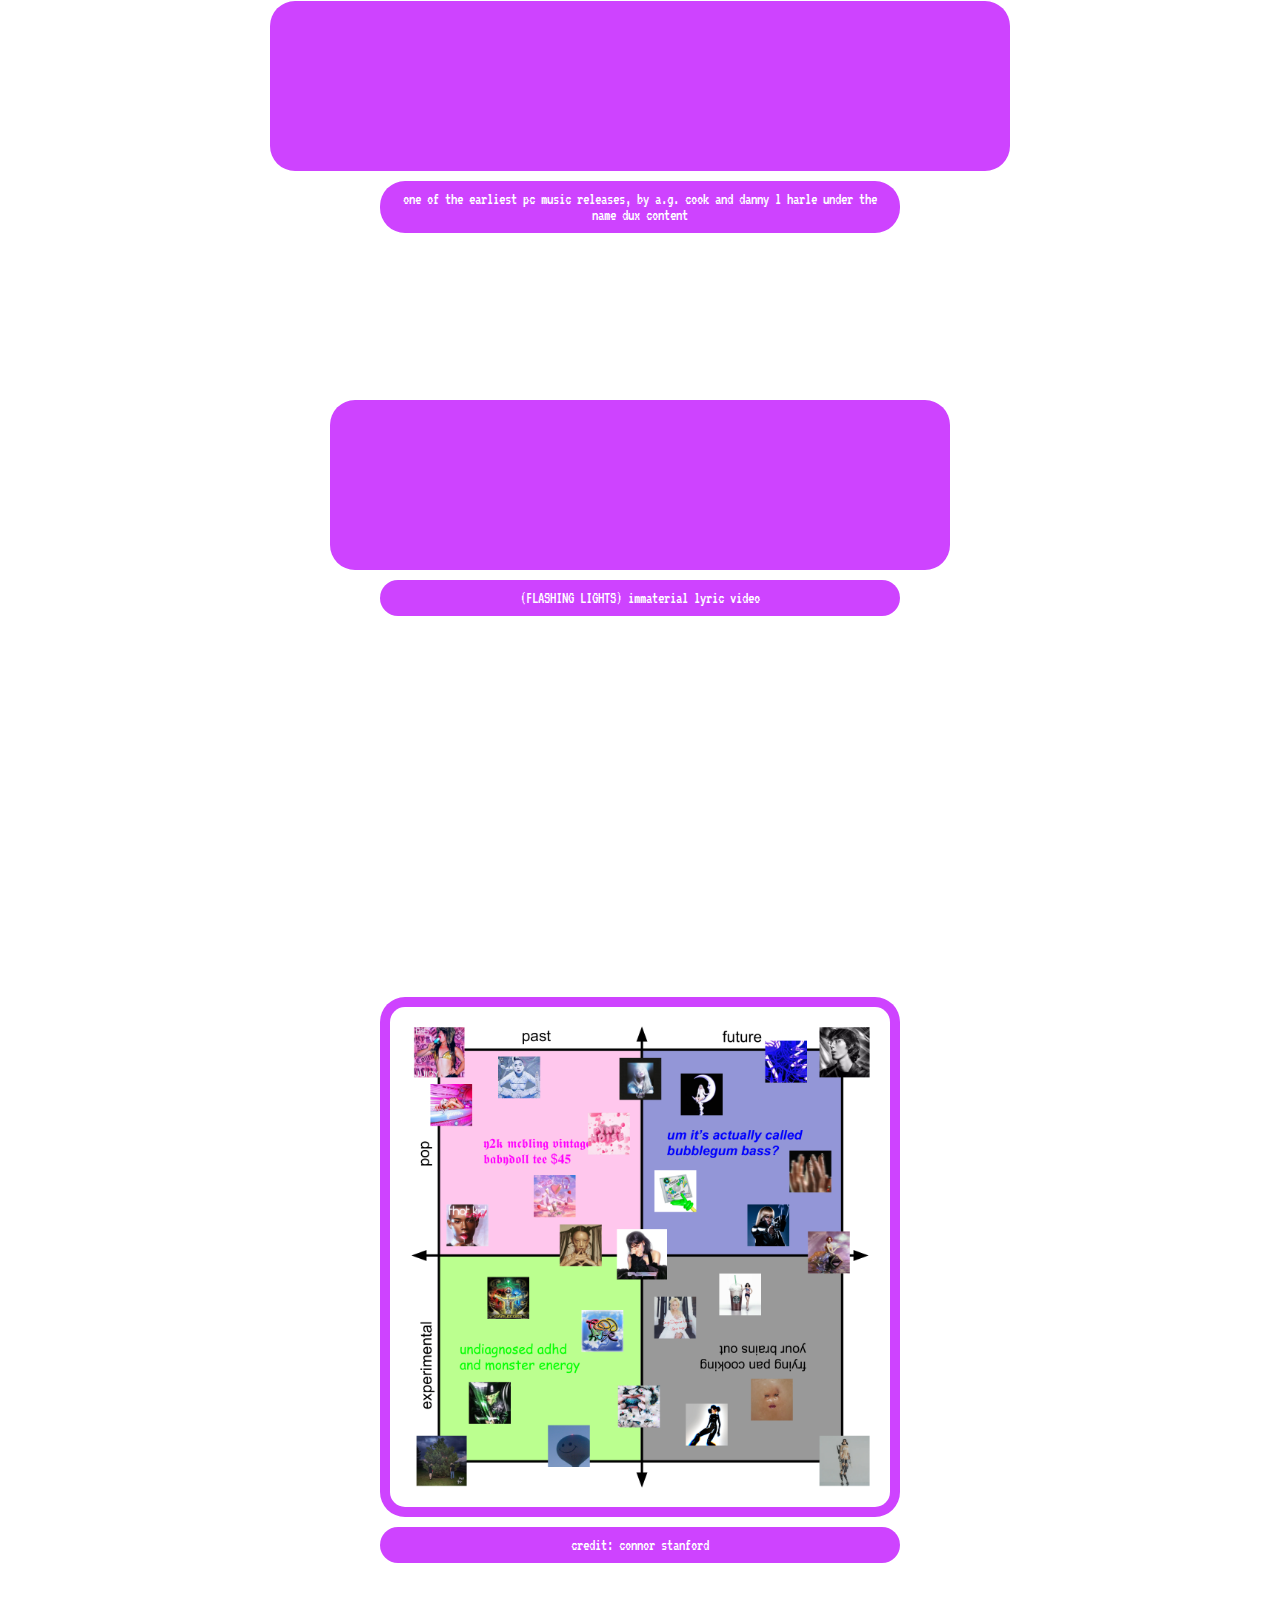
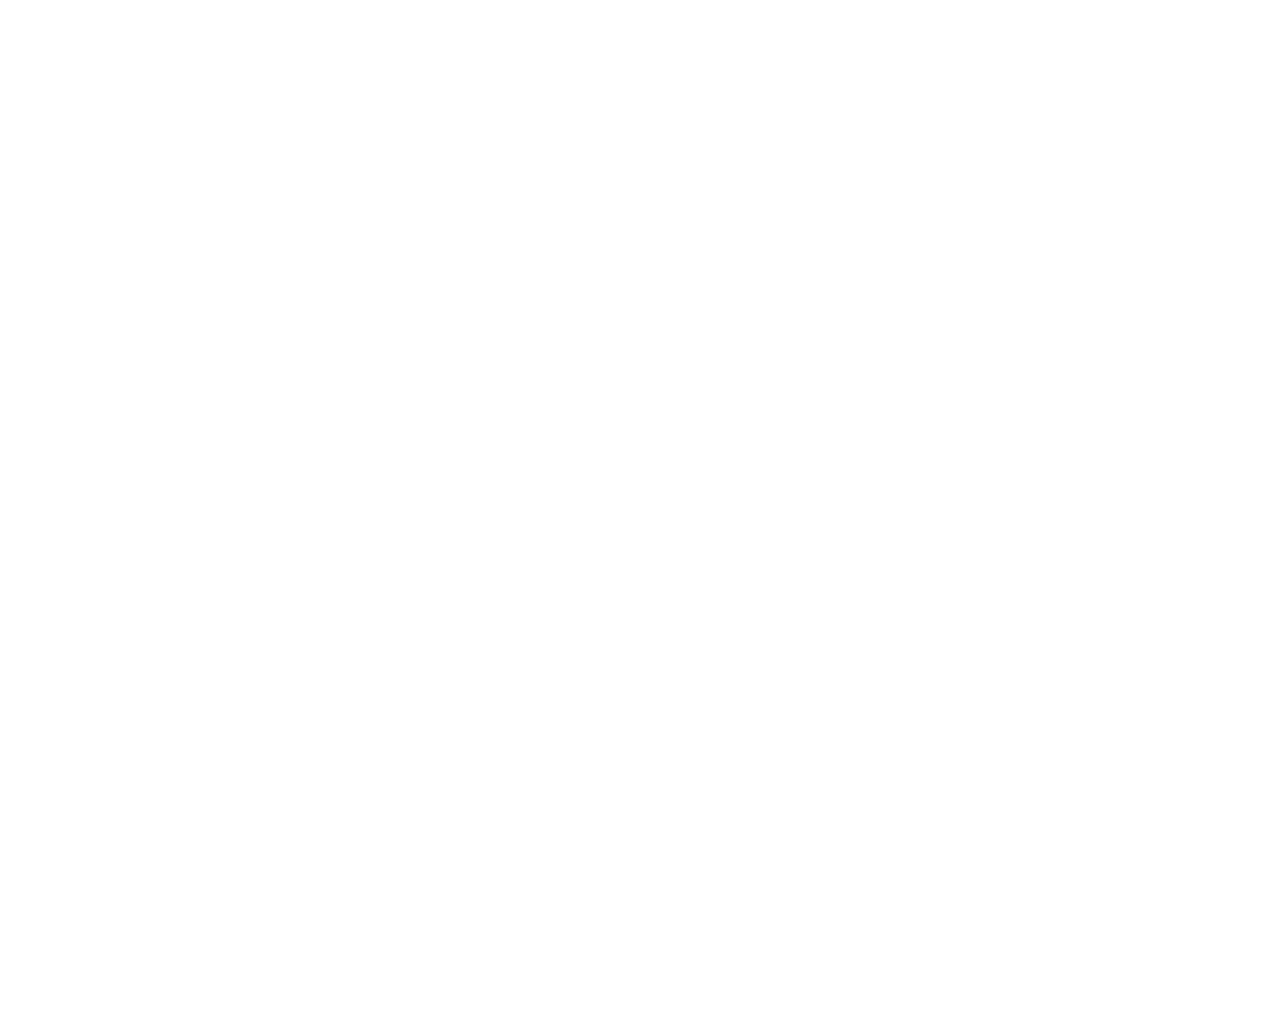
==== commit d3491e8d: "h4 to p" ====
--- a/index.html
+++ b/index.html
@@ -26,61 +26,62 @@
             <h1> what the hyperpop? </h1>
             <h2>an all emcompassing guide to understanding the genre of the internet</h2>
             <figure>
-                <img class="artists border purple" alt="Four well-known artists in the hyperpop scene. From left to right, Slayyyter, SOPHIE, 100 gecs, and Arca." src="images/artists.png"/>
-                <figcaption class="largeimg border purple">from left to right, slayyyter, sophie, 100 gecs, and arca</figcaption>
+                <img class="artists border2 purple" alt="Four well-known artists in the hyperpop scene. From left to right, Slayyyter, SOPHIE, 100 gecs, and Arca." src="images/artists.png"/>
+                <figcaption class="largeimg border2 purple">from left to right, slayyyter, sophie, 100 gecs, and arca</figcaption>
             </figure>
             <h3 id="opener">what is hyperpop?</h3>
-            <main class="gibberish">
-                <div>
-                    <h4>asking what is hyperpop has been one of the most common and unanswered questions within the community and outside of it, and that's because there's no real cookie-cutter definition that can tightly pack everything about the genre. i have multiple answers i try to convince myself. i feel as though the word is relative, an album or artist can be hyperpop at one point, but then it changes or evolves over time and it no longer is hyperpop, or until 10-20 articles or video essay later it becomes a quintessential piece of history for the genre. maybe its a less of a genre and more of an adjective to describe a movement of creative minds, a piece of work dominated by maximalism and self-idenity. when researching, especially when watching video essays and documentaries, a lot of them preface that the topic of defining and labeling things as "hyperpop" is a very tricky topic.</h4>
-                    <h4>the word itself has even sparked debate if it properly represents the genre. according to wikipedia, it is described as "a maximalist or exaggerated take on popular music, and artists within the microgenre typically integrate pop and avant-garde sensibilities while drawing on elements commonly found in electronic, hip hop, and dance music," but even then, i find there to be a couple flaws within that definition. i don't think its a take on popular music, at least not anymore, as i feel that this a better definition for pc music. It doesn’t help that the people often associated with the genre often try to stand out of the genre and even often reject it outright, often most of them tend to shift away from the label, and in the case of charli xcx, has outright announced the supposed “death” of the genre.</h4>
-                    <h4>whatever the word means, there's no doubt of its existentce and it's impact in music. there's no denying the genre is still new, fresh, constantly changing, fluid and inclusive to all corners of the internet (and people of different backgrounds and identities) developing their sound, mostly in the comfort of their own space without any real restrictions from the music industry that has arguably, become more stale in the pop realm. </h4>
-                    <h4>my goal throughout writing this entire blog is serve as a guide (for you and me) on how to better identity hyperpop, understand the people and sound they make and develop, and understand the possible greater meaning it has over the years, all through giving a basic 101 lesson to the history rather than throw all of this information at you at once. this website might grow into something much larger (which is what i want to happen), but i will still have a more laid-back, almost "dumbed-down" explanation, because i want to be welcoming to a genre that is so chaotic and often all over the place on purpose. i hope this serves as a friendly introduction to the genre and allows you to further explore the genre.</h4>
+            <section class="flex">
+                <div class="left">
+                    <p>asking what is hyperpop has been one of the most common and unanswered questions within the community and outside of it, and that's because there's no real cookie-cutter definition that can tightly pack everything about the genre. i have multiple answers i try to convince myself. i feel as though the word is relative, an album or artist can be hyperpop at one point, but then it changes or evolves over time and it no longer is hyperpop, or until 10-20 articles or video essay later it becomes a quintessential piece of history for the genre. maybe its a less of a genre and more of an adjective to describe a movement of creative minds, a piece of work dominated by maximalism and self-idenity. when researching, especially when watching video essays and documentaries, a lot of them preface that the topic of defining and labeling things as "hyperpop" is a very tricky topic.</p>
+                    <p>the word itself has even sparked debate if it properly represents the genre. according to wikipedia, it is described as "a maximalist or exaggerated take on popular music, and artists within the microgenre typically integrate pop and avant-garde sensibilities while drawing on elements commonly found in electronic, hip hop, and dance music," but even then, i find there to be a couple flaws within that definition. i don't think its a take on popular music, at least not anymore, as i feel that this a better definition for pc music. It doesn’t help that the people often associated with the genre often try to stand out of the genre and even often reject it outright, often most of them tend to shift away from the label, and in the case of charli xcx, has outright announced the supposed “death” of the genre.</p>
+                    <p>whatever the word means, there's no doubt of its existentce and it's impact in music. there's no denying the genre is still new, fresh, constantly changing, fluid and inclusive to all corners of the internet (and people of different backgrounds and identities) developing their sound, mostly in the comfort of their own space without any real restrictions from the music industry that has arguably, become more stale in the pop realm. </p>
+                    <p>my goal throughout writing this entire blog is serve as a guide (for you and me) on how to better identity hyperpop, understand the people and sound they make and develop, and understand the possible greater meaning it has over the years, all through giving a basic 101 lesson to the history rather than throw all of this information at you at once. this website might grow into something much larger (which is what i want to happen), but i will still have a more laid-back, almost "dumbed-down" explanation, because i want to be welcoming to a genre that is so chaotic and often all over the place on purpose. i hope this serves as a friendly introduction to the genre and allows you to further explore the genre.</p>
                 </div>
-                <figure class="border purple visual">
-                    <img class="border" src="images/hyperpop_dead.png"/>
+                <div class="right border1 purple">
+                    <img <figure class="border2 purple" src="images/hyperpop_dead.png"/>
                     <figcaption>comment from charli xcx reading "rip hyperpop? discuss."</figcaption>
                 </figure>
-            </main>
+                </div>
+            </section>
             <h3>origins</h3>
-            <main class="gibberish">
-                <h4>Lorem ipsum dolor sit amet, consectetur adipiscing elit. Nullam ut purus purus. Pellentesque scelerisque justo sit amet risus venenatis porttitor. Suspendisse vel erat magna. Phasellus blandit justo efficitur lacus laoreet gravida. Etiam id consectetur nunc. Nunc aliquet a tortor sed accumsan. aecenas lorem augue, dictum ut pretium faucibus, euismod non massa. In dictum ipsum arcu, vel hendrerit mauris vehicula eu. Aliquam auctor quam fermentum mi tincidunt, a mattis lectus luctus. Cras tempor scelerisque nulla at maximus. Mauris placerat diam leo, id tempus purus sagittis ut.</h4>
-            </main>
+            <section class="gibberish">
+                <p>Lorem ipsum dolor sit amet, consectetur adipiscing elit. Nullam ut purus purus. Pellentesque scelerisque justo sit amet risus venenatis porttitor. Suspendisse vel erat magna. Phasellus blandit justo efficitur lacus laoreet gravida. Etiam id consectetur nunc. Nunc aliquet a tortor sed accumsan. aecenas lorem augue, dictum ut pretium faucibus, euismod non massa. In dictum ipsum arcu, vel hendrerit mauris vehicula eu. Aliquam auctor quam fermentum mi tincidunt, a mattis lectus luctus. Cras tempor scelerisque nulla at maximus. Mauris placerat diam leo, id tempus purus sagittis ut.</p>
+            </section>
             <figure>
-                <iframe class="players border purple" width="100%" height="166" scrolling="no" frameborder="no" allow="autoplay" src="https://w.soundcloud.com/player/?url=https%3A//api.soundcloud.com/tracks/99585065&color=%23ce43ff&auto_play=false&hide_related=false&show_comments=true&show_user=true&show_reposts=false&show_teaser=true"></iframe>
-                <figcaption class="largeimg border purple">one of the earliest pc music releases, by a.g. cook and danny l harle under the name dux content</figcaption>
+                <iframe class="players border2 purple" width="100%" height="166" scrolling="no" frameborder="no" allow="autoplay" src="https://w.soundcloud.com/player/?url=https%3A//api.soundcloud.com/tracks/99585065&color=%23ce43ff&auto_play=false&hide_related=false&show_comments=true&show_user=true&show_reposts=false&show_teaser=true"></iframe>
+                <figcaption class="largeimg border2 purple">one of the earliest pc music releases, by a.g. cook and danny l harle under the name dux content</figcaption>
             </figure>
                 <h3>soar in popularity (pushback?)</h3>
-            <main class="gibberish">   
-                <h4>Lorem ipsum dolor sit amet, consectetur adipiscing elit. Nullam ut purus purus. Pellentesque scelerisque justo sit amet risus venenatis porttitor. Suspendisse vel erat magna. Phasellus blandit justo efficitur lacus laoreet gravida. Etiam id consectetur nunc. Nunc aliquet a tortor sed accumsan. aecenas lorem augue, dictum ut pretium faucibus, euismod non massa. In dictum ipsum arcu, vel hendrerit mauris vehicula eu. Aliquam auctor quam fermentum mi tincidunt, a mattis lectus luctus. Cras tempor scelerisque nulla at maximus. Mauris placerat diam leo, id tempus purus sagittis ut.</h4>
-            </main>
+            <section class="gibberish">   
+                <p>Lorem ipsum dolor sit amet, consectetur adipiscing elit. Nullam ut purus purus. Pellentesque scelerisque justo sit amet risus venenatis porttitor. Suspendisse vel erat magna. Phasellus blandit justo efficitur lacus laoreet gravida. Etiam id consectetur nunc. Nunc aliquet a tortor sed accumsan. aecenas lorem augue, dictum ut pretium faucibus, euismod non massa. In dictum ipsum arcu, vel hendrerit mauris vehicula eu. Aliquam auctor quam fermentum mi tincidunt, a mattis lectus luctus. Cras tempor scelerisque nulla at maximus. Mauris placerat diam leo, id tempus purus sagittis ut.</p>
+            </section>
             <figure>
-                <iframe class="youtube border purple" src="https://www.youtube-nocookie.com/embed/MNknms3GsWE?si=v9yYfvlHlBhl4NBE" title="YouTube video player" frameborder="0" allow="accelerometer; autoplay; clipboard-write; encrypted-media; gyroscope; picture-in-picture; web-share" allowfullscreen></iframe>
-                <figcaption class="largeimg border purple"> (FLASHING LIGHTS) immaterial lyric video</figcaption>
+                <iframe class="youtube border2 purple" src="https://www.youtube-nocookie.com/embed/MNknms3GsWE?si=v9yYfvlHlBhl4NBE" title="YouTube video player" frameborder="0" allow="accelerometer; autoplay; clipboard-write; encrypted-media; gyroscope; picture-in-picture; web-share" allowfullscreen></iframe>
+                <figcaption class="largeimg border2 purple"> (FLASHING LIGHTS) immaterial lyric video</figcaption>
             </figure>
             <h3>themes and sounds</h3>
-                <h4>insert research and more objective details lmao</h4>
+                <p>insert research and more objective details lmao</p>
             <h3>international artists</h3>
-                <h4>insert research and more objective details lmao</h4>
+                <p>insert research and more objective details lmao</p>
             <h3>the current state and the future</h3>
-                <h4>insert research and more objective details lmao</h4>
+                <p>insert research and more objective details lmao</p>
             <h3 class="main">the genre axis</h3>
-                <h4 class="details">this chart encompasses the four main corners of the genre, each with its pinnacle album that layed the foundations for its respective quadrant. each quadrant and the albums inside them will be further discussed in their respective pages.</h4>
+                <p class="details">this chart encompasses the four main corners of the genre, each with its pinnacle album that layed the foundations for its respective quadrant. each quadrant and the albums inside them will be further discussed in their respective pages.</p>
                 <figure>
-                    <img class="chart border purple" alt="axis chart with four quadrants represent the four corners of the hyperpop genre" src="images/chart.png"/>
-                    <figcaption class="largeimg border purple"> credit: connor stanford</figcaption>
+                    <img class="chart border2 purple" alt="axis chart with four quadrants represent the four corners of the hyperpop genre" src="images/chart.png"/>
+                    <figcaption class="largeimg border2 purple"> credit: connor stanford</figcaption>
                 </figure>
                 <h3 class="main">what's new?</h3>
-                <h4>listen to the latest music going now right now! curated by me!</h4>
+                <p>listen to the latest music going now right now! curated by me!</p>
                 <iframe class="spotify" style="border-radius:12px" src="https://open.spotify.com/embed/playlist/3TY1xiYknLWOCLvXmGwF1v?utm_source=generator" width="100%" height="352" frameBorder="0" allowfullscreen="" allow="autoplay; clipboard-write; encrypted-media; fullscreen; picture-in-picture" loading="lazy"></iframe>                
             <h3>sources + read more</h3>
-                <h4>all of my info that i have gather is either my own personal thinking or through these very cool people and websites! please go check them out to read or watch more about the genre!</h4>
+                <p>all of my info that i have gather is either my own personal thinking or through these very cool people and websites! please go check them out to read or watch more about the genre!</p>
             <h3>disclaimer!</h3>
-                <h4>while i try to source my info and actually try to research and read up on think pieces and articles, half of my words are just me B.S.-ing my thoughts and my sources are first-hand knowledge witnessing the community since the start of 2021. this is less of a wiki or archive of sort and more of my attempt to define this define-less genre, as well as forming my own think-pieces as a "totally trustworthy person". please don't hunt me down if this info is not super accurate to the timeline as i am not in any authority as the "guardian of hyperpop". however, i hope to make this website more trustworthy and honest over time as this was all done within the course of a semester of college lmao. </h4>
-                <h4>also, i am not trying to plagarize or steal any information, everything i try to say is my own wording, HOWEVER, when it comes to images or album reviews, i will credit who i shamelessly imitated, ESPECIALLY when it comes to the album reviews as they are heavily based off of RYM descriptors and Pitchfork reviews, but obviously i added my own flair and opinions, but i WILL source where i got my info obviously.</h4>
+                <p>while i try to source my info and actually try to research and read up on think pieces and articles, half of my words are just me B.S.-ing my thoughts and my sources are first-hand knowledge witnessing the community since the start of 2021. this is less of a wiki or archive of sort and more of my attempt to define this define-less genre, as well as forming my own think-pieces as a "totally trustworthy person". please don't hunt me down if this info is not super accurate to the timeline as i am not in any authority as the "guardian of hyperpop". however, i hope to make this website more trustworthy and honest over time as this was all done within the course of a semester of college lmao. </p>
+                <p>also, i am not trying to plagarize or steal any information, everything i try to say is my own wording, HOWEVER, when it comes to images or album reviews, i will credit who i shamelessly imitated, ESPECIALLY when it comes to the album reviews as they are heavily based off of RYM descriptors and Pitchfork reviews, but obviously i added my own flair and opinions, but i WILL source where i got my info obviously.</p>
                 <h3>about me!</h3>
-                <h4>hi! my name is jess and i am simply a big fan of hyperpop. i started listening during quarantine and have developed a love for the genre and want to collect all my knowledge into this website. my favorite hyperpop artist of all time is SOPHIE, but other favorites include Arca, Caroline Polachek, Dorian Electra, Rina Sawayama, and underscores! obviously with SOPHIE being my favorite artist, my favorite hyperpop album is of course OIL OF EVERY PEARL'S UN-INSIDES. outside of hyperpop, my favorite artists are SASAMI, Kilo Kish, Allie X, Florence + the Machine, and Run the Jewels.</h4>
-                <h4>i know that the definition is different for a lot of people, as well as some people misplacing artists into the hyperpop label. the goal of this website is to, one, provide the best definition i can possible of this very diverse genre, and two, for this to be a small guide for any newcoming fans that want to listen to more! obviously i am not the ultimate decider for what is or isn't hyperpop, i am only a fan and want this to be an accessible guide for anyone that wants to learn more about these really cool and talented artists that are making strides in the music world!</h4>
+                <p>hi! my name is jess and i am simply a big fan of hyperpop. i started listening during quarantine and have developed a love for the genre and want to collect all my knowledge into this website. my favorite hyperpop artist of all time is SOPHIE, but other favorites include Arca, Caroline Polachek, Dorian Electra, Rina Sawayama, and underscores! obviously with SOPHIE being my favorite artist, my favorite hyperpop album is of course OIL OF EVERY PEARL'S UN-INSIDES. outside of hyperpop, my favorite artists are SASAMI, Kilo Kish, Allie X, Florence + the Machine, and Run the Jewels.</p>
+                <p>i know that the definition is different for a lot of people, as well as some people misplacing artists into the hyperpop label. the goal of this website is to, one, provide the best definition i can possible of this very diverse genre, and two, for this to be a small guide for any newcoming fans that want to listen to more! obviously i am not the ultimate decider for what is or isn't hyperpop, i am only a fan and want this to be an accessible guide for anyone that wants to learn more about these really cool and talented artists that are making strides in the music world!</p>
             </main>
         </main>
         <footer>
--- a/styles.css
+++ b/styles.css
@@ -99,23 +99,23 @@
     font-size: 50px ;
 }
 
-h4{
+p{
     font-size: 20px;
     font-weight: normal;
     margin-left: 20px;
-    margin-right: 10px;
-    margin-top: 15px;
-    margin-bottom: 15px;
-}
-
-p{
+    margin-right: 20px;
+    margin-top: 5px;
+    margin-bottom: 5px;
+}
+
+footer{
     font-size: 12px;
     margin: 5px 10px;
     text-align: center;
 }
 
 img{
-    max-width: 200px;
+    max-width: 300px;
     display: block;
     margin: 0 auto;
 }
@@ -155,12 +155,26 @@
     padding: 5px;
 }
 
-.gibberish{
-    justify-content: flex-start;
-    display: flex;
-    align-items: center;
-}
-
+.flex{
+    display: flex;
+    flex-direction: row;
+    gap: 70px;
+    justify-content: center;
+    align-items: center;
+    flex-wrap: wrap;
+}
+
+.right{
+    display: flex;
+    flex-direction: column;
+}
+
+.left{
+    display: flex;
+    flex-direction: column;
+    width: 100%;
+    max-width: 800px;
+}
 
 .visual{
     margin: 0 auto;
@@ -254,7 +268,14 @@
     display: flex;
 }
 
-.border{
+.border1{
+    border: 30px;
+    border-radius: 25px;
+    padding: 10px;
+    margin: 0px 15px;
+}
+
+.border2{
     border: 30px;
     border-radius: 25px;
     padding: 10px;
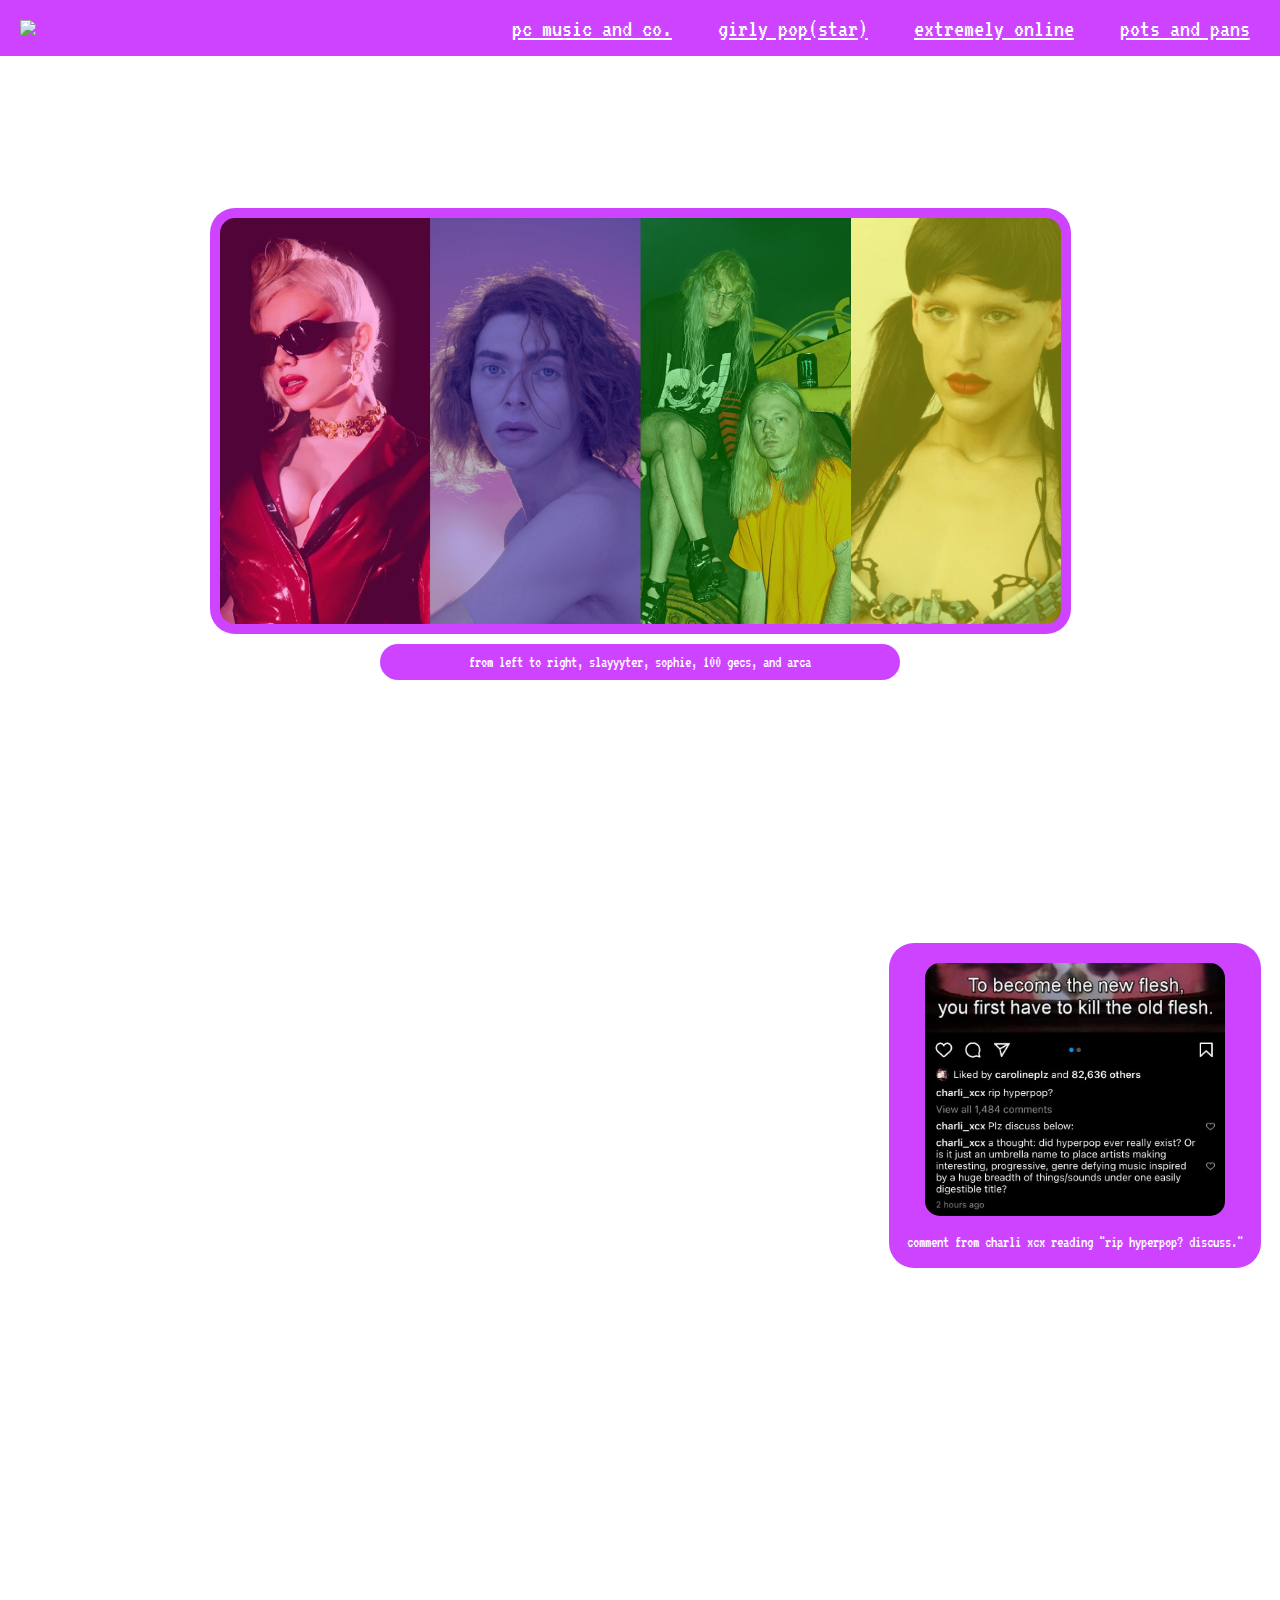
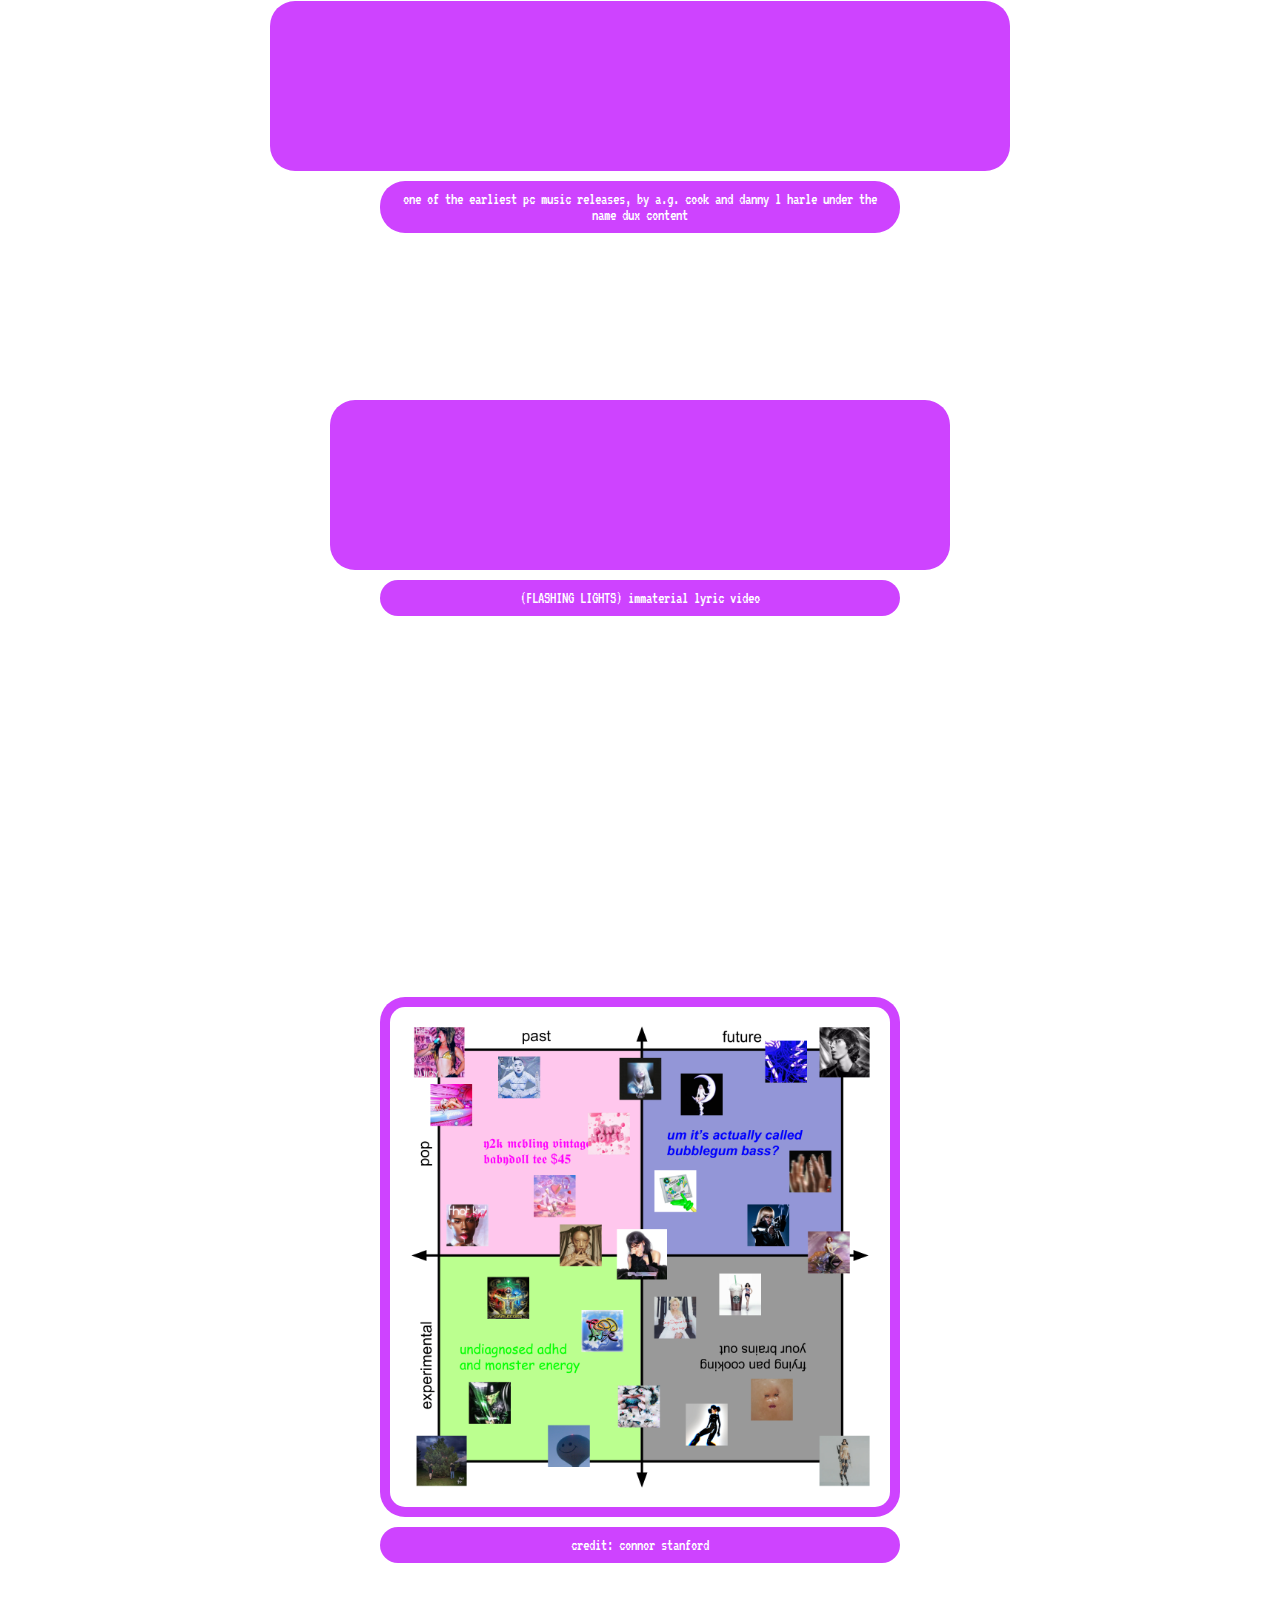
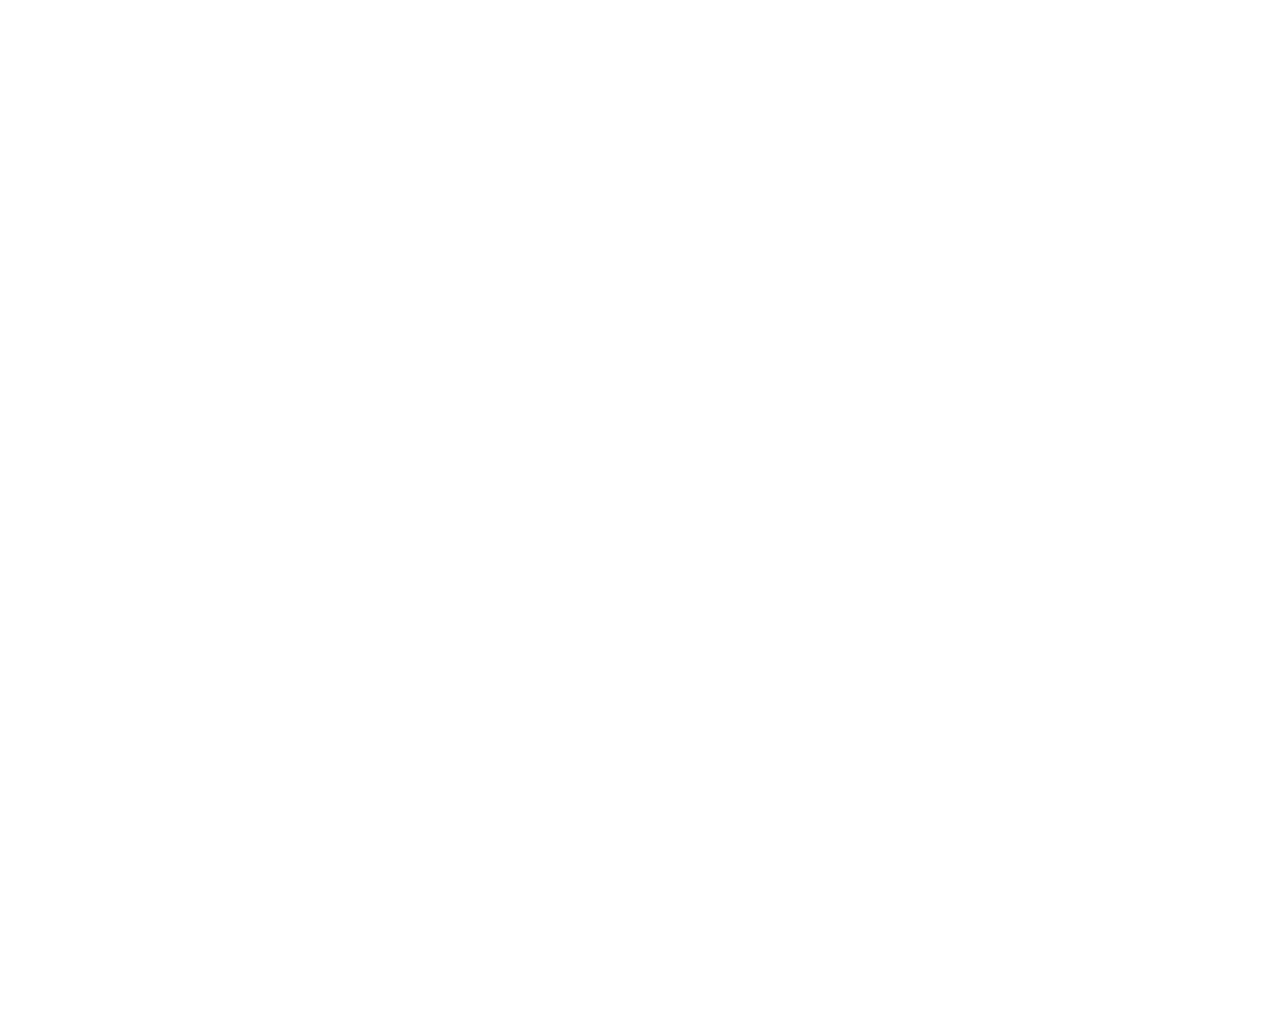
==== commit 8343baf3: "footer" ====
--- a/index.html
+++ b/index.html
@@ -79,14 +79,14 @@
             <h3>disclaimer!</h3>
                 <p>while i try to source my info and actually try to research and read up on think pieces and articles, half of my words are just me B.S.-ing my thoughts and my sources are first-hand knowledge witnessing the community since the start of 2021. this is less of a wiki or archive of sort and more of my attempt to define this define-less genre, as well as forming my own think-pieces as a "totally trustworthy person". please don't hunt me down if this info is not super accurate to the timeline as i am not in any authority as the "guardian of hyperpop". however, i hope to make this website more trustworthy and honest over time as this was all done within the course of a semester of college lmao. </p>
                 <p>also, i am not trying to plagarize or steal any information, everything i try to say is my own wording, HOWEVER, when it comes to images or album reviews, i will credit who i shamelessly imitated, ESPECIALLY when it comes to the album reviews as they are heavily based off of RYM descriptors and Pitchfork reviews, but obviously i added my own flair and opinions, but i WILL source where i got my info obviously.</p>
-                <h3>about me!</h3>
+            <h3>about me!</h3>
                 <p>hi! my name is jess and i am simply a big fan of hyperpop. i started listening during quarantine and have developed a love for the genre and want to collect all my knowledge into this website. my favorite hyperpop artist of all time is SOPHIE, but other favorites include Arca, Caroline Polachek, Dorian Electra, Rina Sawayama, and underscores! obviously with SOPHIE being my favorite artist, my favorite hyperpop album is of course OIL OF EVERY PEARL'S UN-INSIDES. outside of hyperpop, my favorite artists are SASAMI, Kilo Kish, Allie X, Florence + the Machine, and Run the Jewels.</p>
                 <p>i know that the definition is different for a lot of people, as well as some people misplacing artists into the hyperpop label. the goal of this website is to, one, provide the best definition i can possible of this very diverse genre, and two, for this to be a small guide for any newcoming fans that want to listen to more! obviously i am not the ultimate decider for what is or isn't hyperpop, i am only a fan and want this to be an accessible guide for anyone that wants to learn more about these really cool and talented artists that are making strides in the music world!</p>
             </main>
         </main>
         <footer>
-            <p>Copyright ©2023</p>
-            <p>Jessica Soledad. All Rights Reserved.</p>
+            <p class="sm">Copyright ©2023</p>
+            <p class="sm">Jessica Soledad. All Rights Reserved.</p>
         </footer>
     </body>
     </html>           
--- a/styles.css
+++ b/styles.css
@@ -106,12 +106,11 @@
     margin-right: 20px;
     margin-top: 5px;
     margin-bottom: 5px;
+    text-align: left;
 }
 
 footer{
-    font-size: 12px;
-    margin: 5px 10px;
-    text-align: center;
+    margin: 10px 0px;
 }
 
 img{
@@ -297,4 +296,10 @@
 .link{
     font-size: 25px;
     transition: font-size 400ms ease-in;
+}
+
+.sm{
+    font-size: 12px;
+    margin: 5px 10px;
+    text-align: center;
 }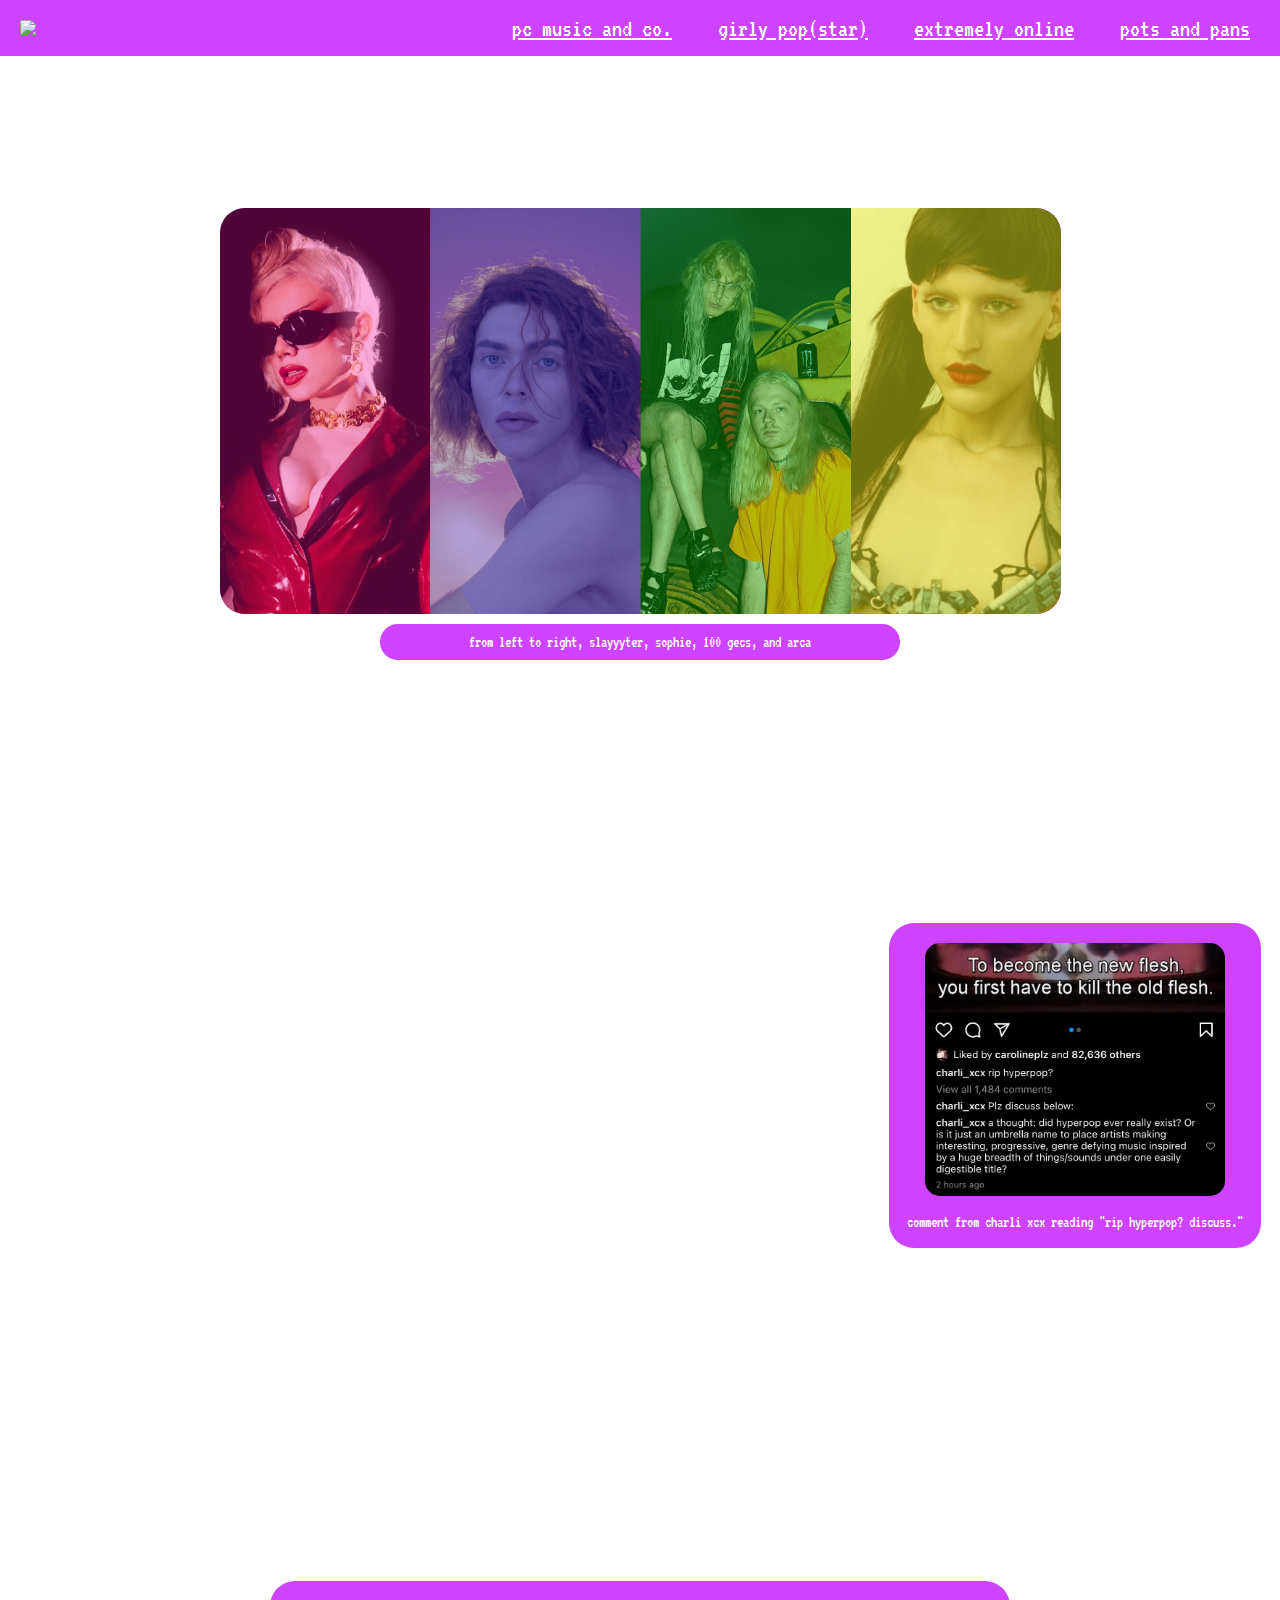
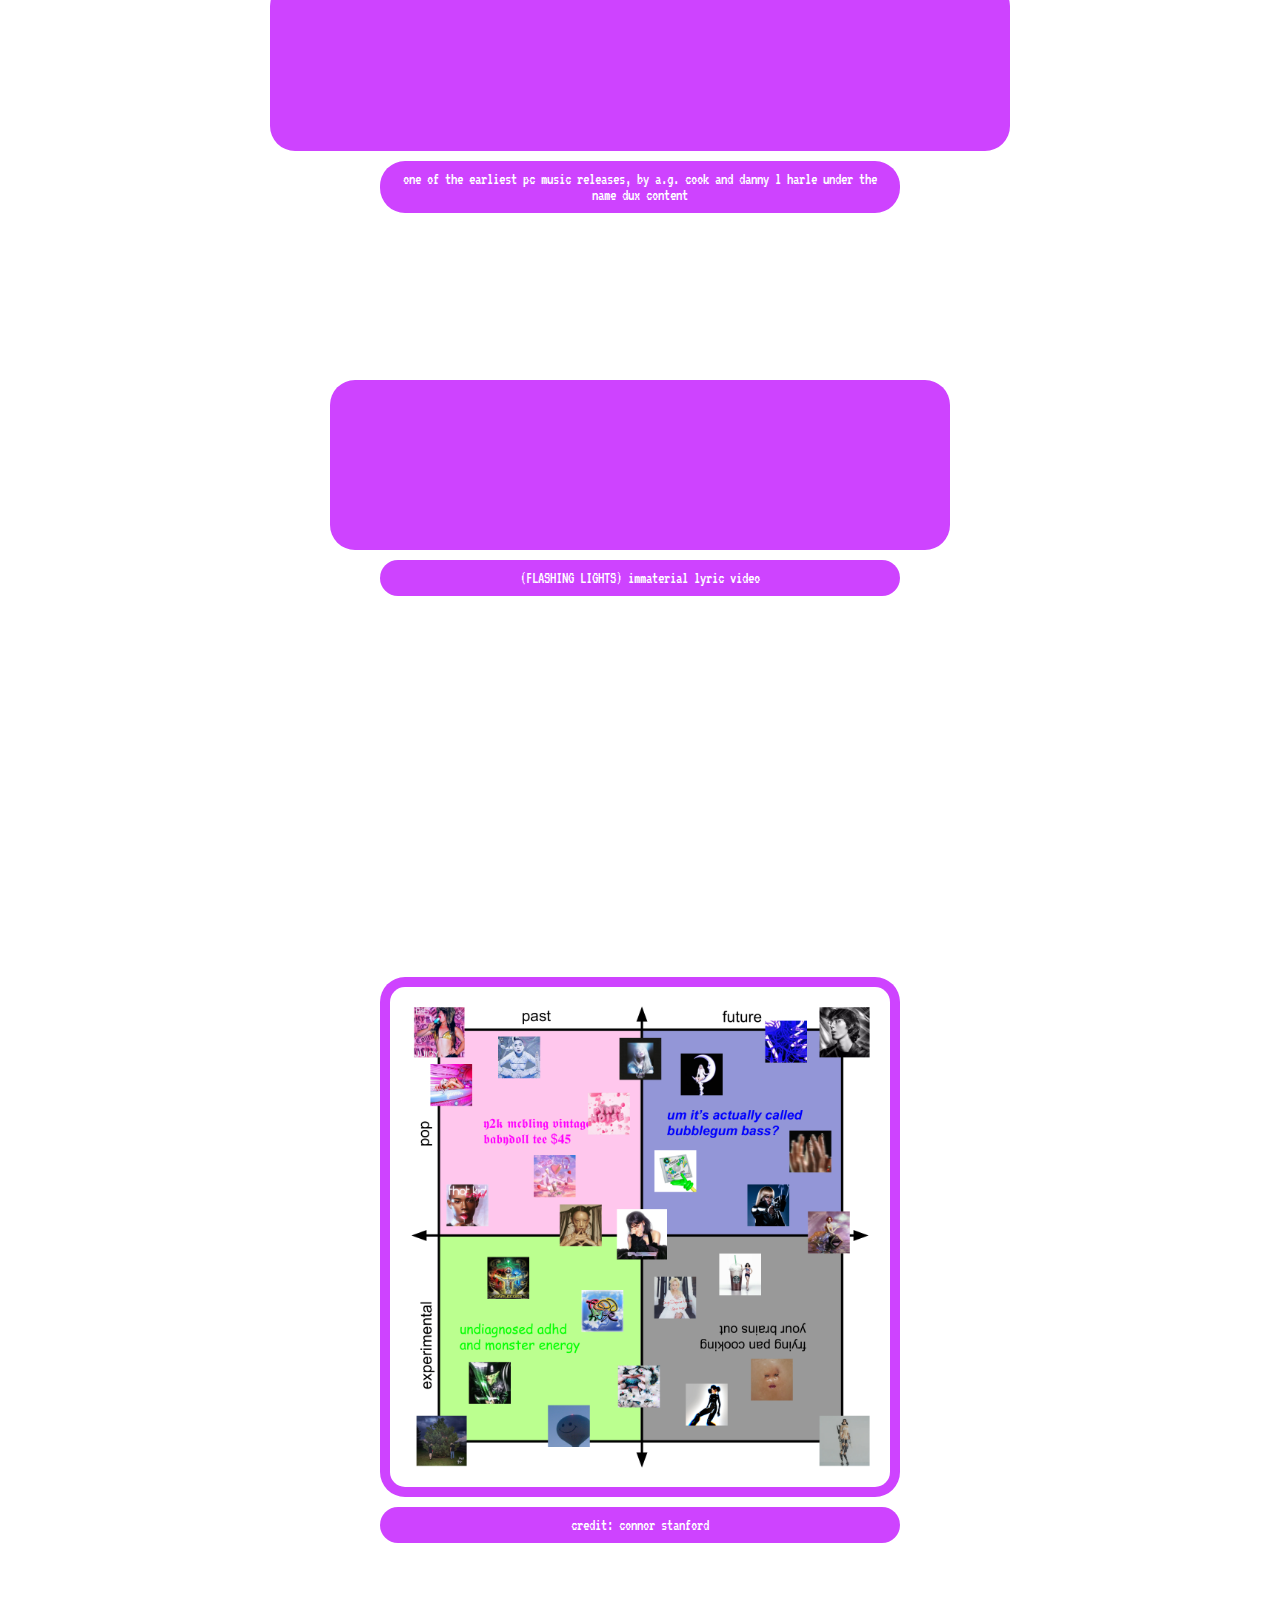
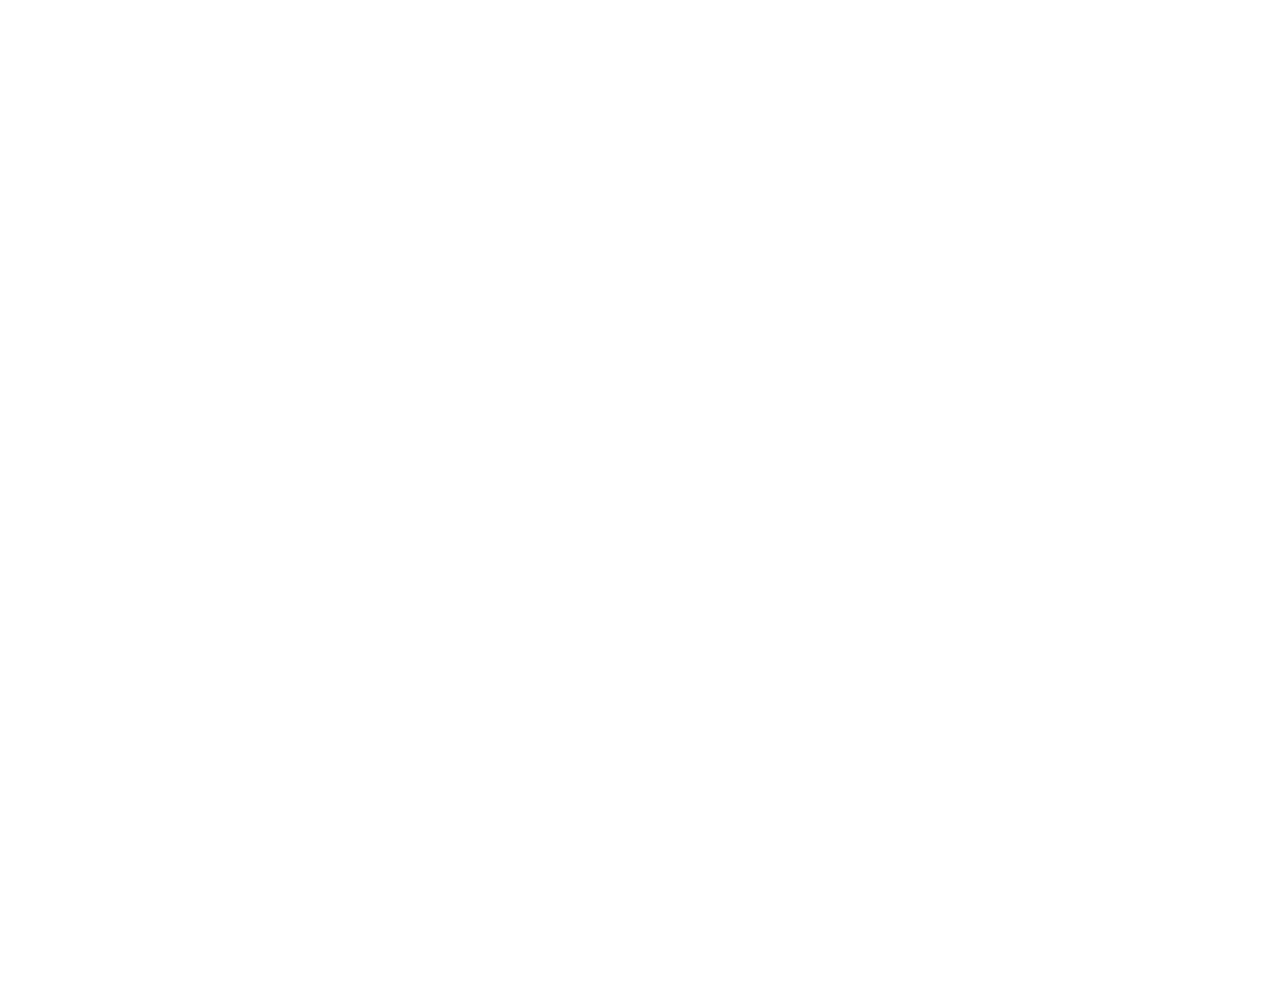
==== commit c8ac8651: "borders" ====
--- a/index.html
+++ b/index.html
@@ -26,7 +26,7 @@
             <h1> what the hyperpop? </h1>
             <h2>an all emcompassing guide to understanding the genre of the internet</h2>
             <figure>
-                <img class="artists border2 purple" alt="Four well-known artists in the hyperpop scene. From left to right, Slayyyter, SOPHIE, 100 gecs, and Arca." src="images/artists.png"/>
+                <img class="artists border3 purple" alt="Four well-known artists in the hyperpop scene. From left to right, Slayyyter, SOPHIE, 100 gecs, and Arca." src="images/artists.png"/>
                 <figcaption class="largeimg border2 purple">from left to right, slayyyter, sophie, 100 gecs, and arca</figcaption>
             </figure>
             <h3 id="opener">what is hyperpop?</h3>
@@ -38,7 +38,7 @@
                     <p>my goal throughout writing this entire blog is serve as a guide (for you and me) on how to better identity hyperpop, understand the people and sound they make and develop, and understand the possible greater meaning it has over the years, all through giving a basic 101 lesson to the history rather than throw all of this information at you at once. this website might grow into something much larger (which is what i want to happen), but i will still have a more laid-back, almost "dumbed-down" explanation, because i want to be welcoming to a genre that is so chaotic and often all over the place on purpose. i hope this serves as a friendly introduction to the genre and allows you to further explore the genre.</p>
                 </div>
                 <div class="right border1 purple">
-                    <img <figure class="border2 purple" src="images/hyperpop_dead.png"/>
+                    <img class="border2 purple" src="images/hyperpop_dead.png"/>
                     <figcaption>comment from charli xcx reading "rip hyperpop? discuss."</figcaption>
                 </figure>
                 </div>
@@ -68,7 +68,7 @@
             <h3 class="main">the genre axis</h3>
                 <p class="details">this chart encompasses the four main corners of the genre, each with its pinnacle album that layed the foundations for its respective quadrant. each quadrant and the albums inside them will be further discussed in their respective pages.</p>
                 <figure>
-                    <img class="chart border2 purple" alt="axis chart with four quadrants represent the four corners of the hyperpop genre" src="images/chart.png"/>
+                    <img class="chart border3 purple" alt="axis chart with four quadrants represent the four corners of the hyperpop genre" src="images/chart.png"/>
                     <figcaption class="largeimg border2 purple"> credit: connor stanford</figcaption>
                 </figure>
                 <h3 class="main">what's new?</h3>
--- a/styles.css
+++ b/styles.css
@@ -5,7 +5,7 @@
 }
 
 body{
-    margin: 0;
+    margin: 0 auto;
     font-family: VT323;
     background-image: url(images/homepage-bg.svg);
     background-repeat: no-repeat;
@@ -13,6 +13,7 @@
     background-size: cover;
     color: white;
 }
+
 
 .bluebg{
     background-image: url(images/bluebackground.svg);
@@ -280,6 +281,11 @@
     padding: 10px;
 }
 
+.border3{
+    border: 30px;
+    border-radius: 25px;
+}
+
 .review1{
     font-size: 40px;
     margin: 0px 20px;
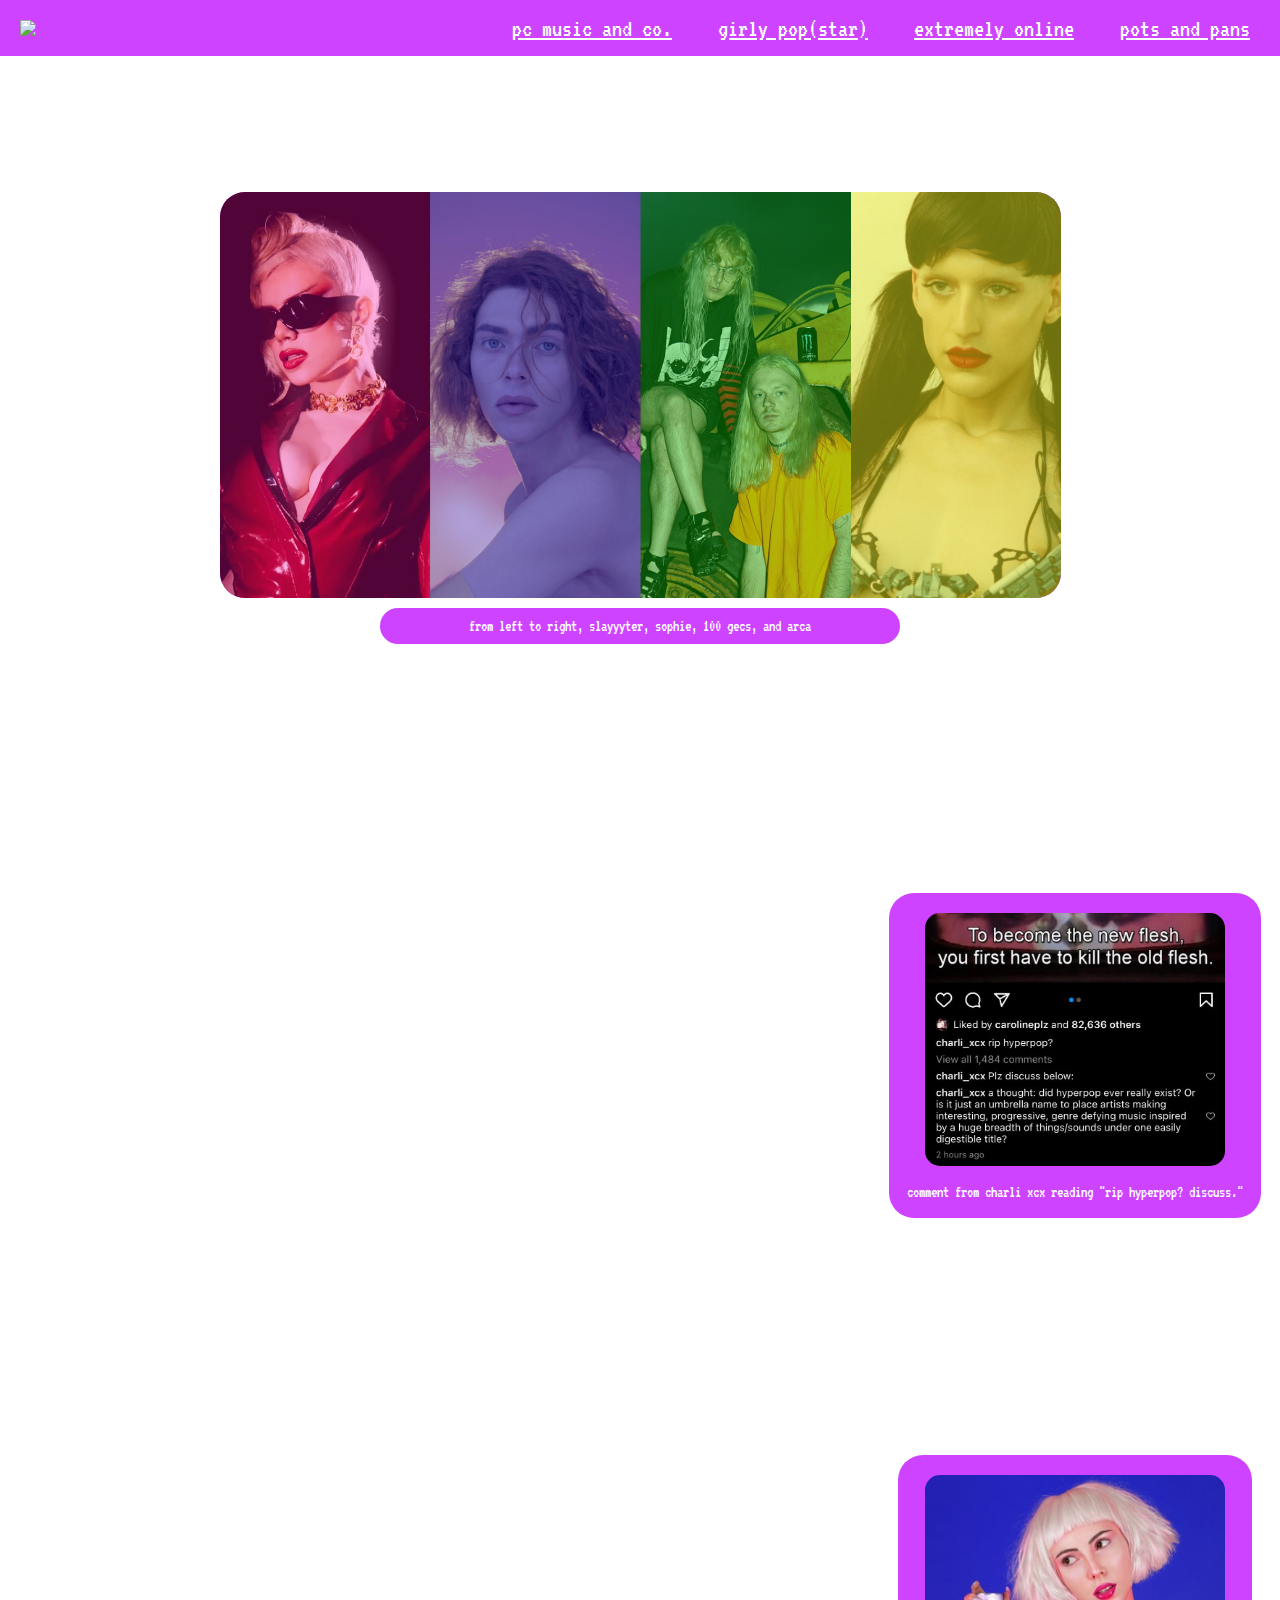
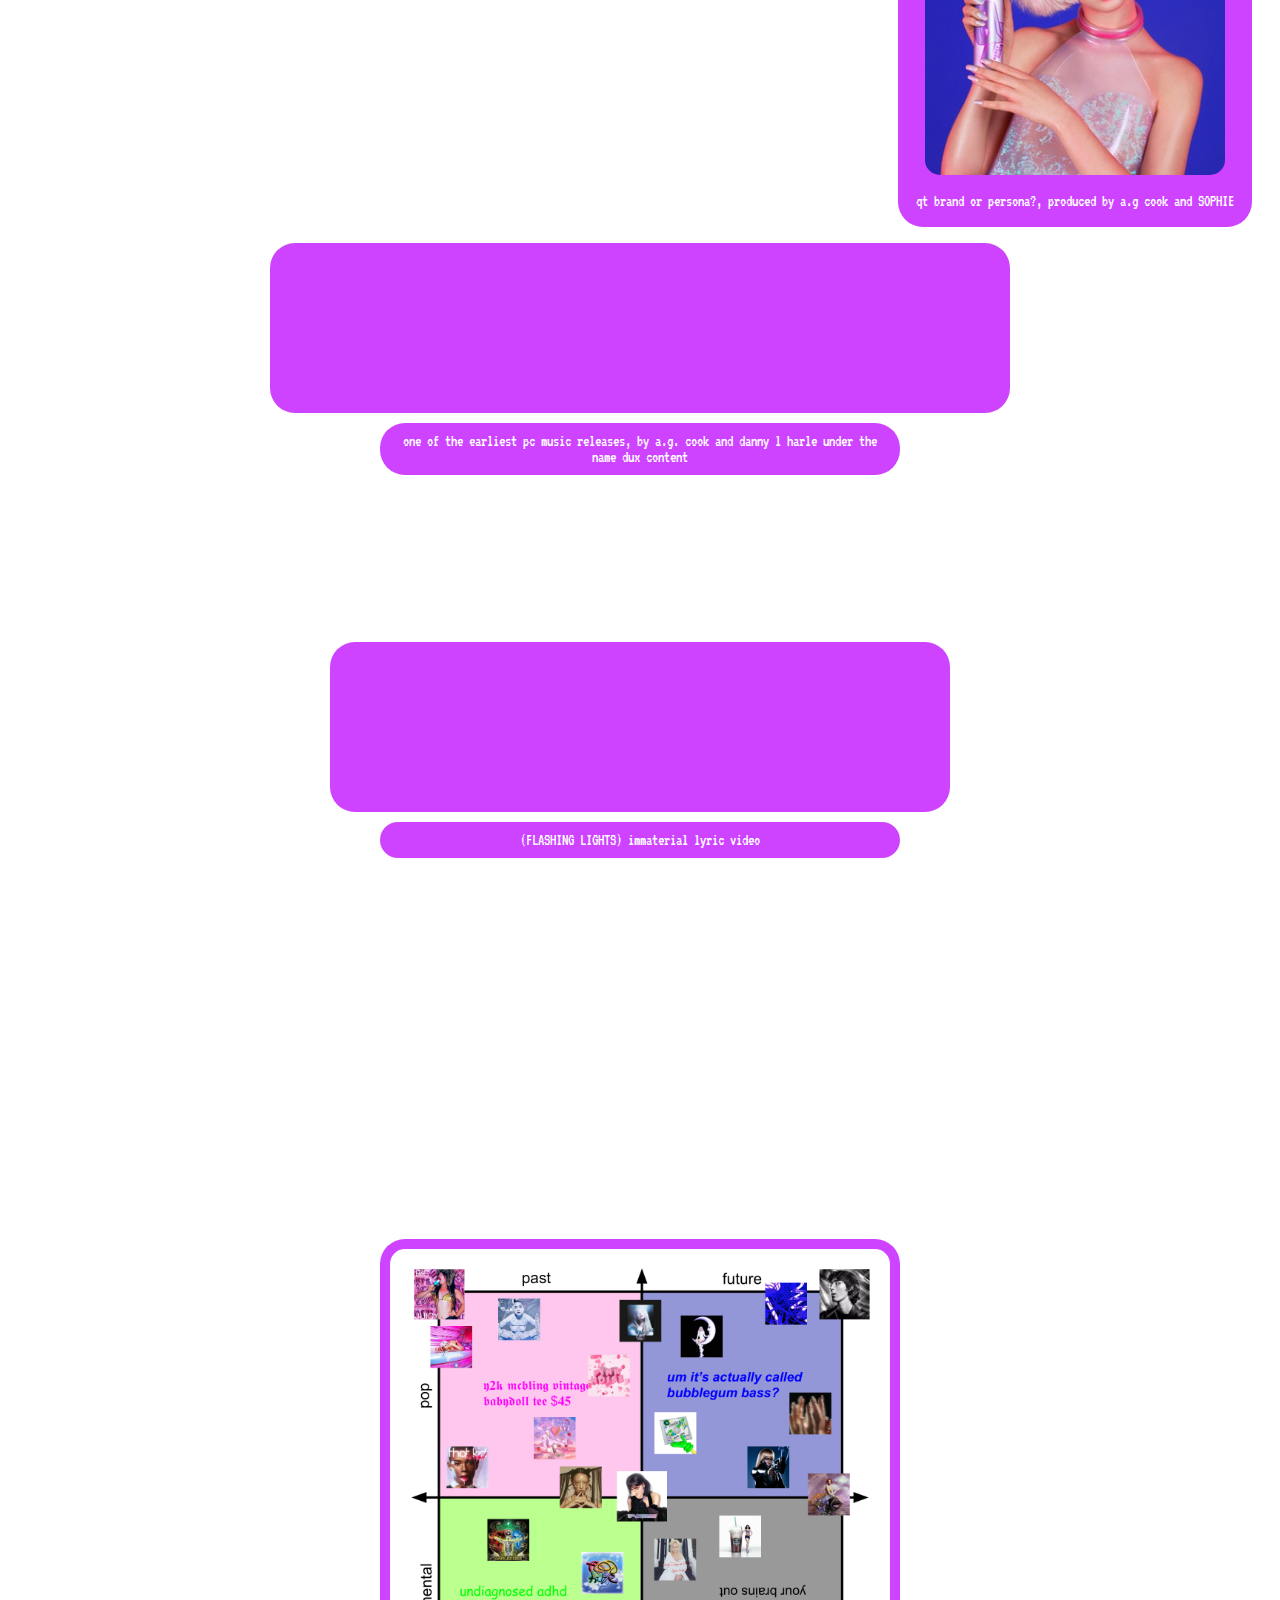
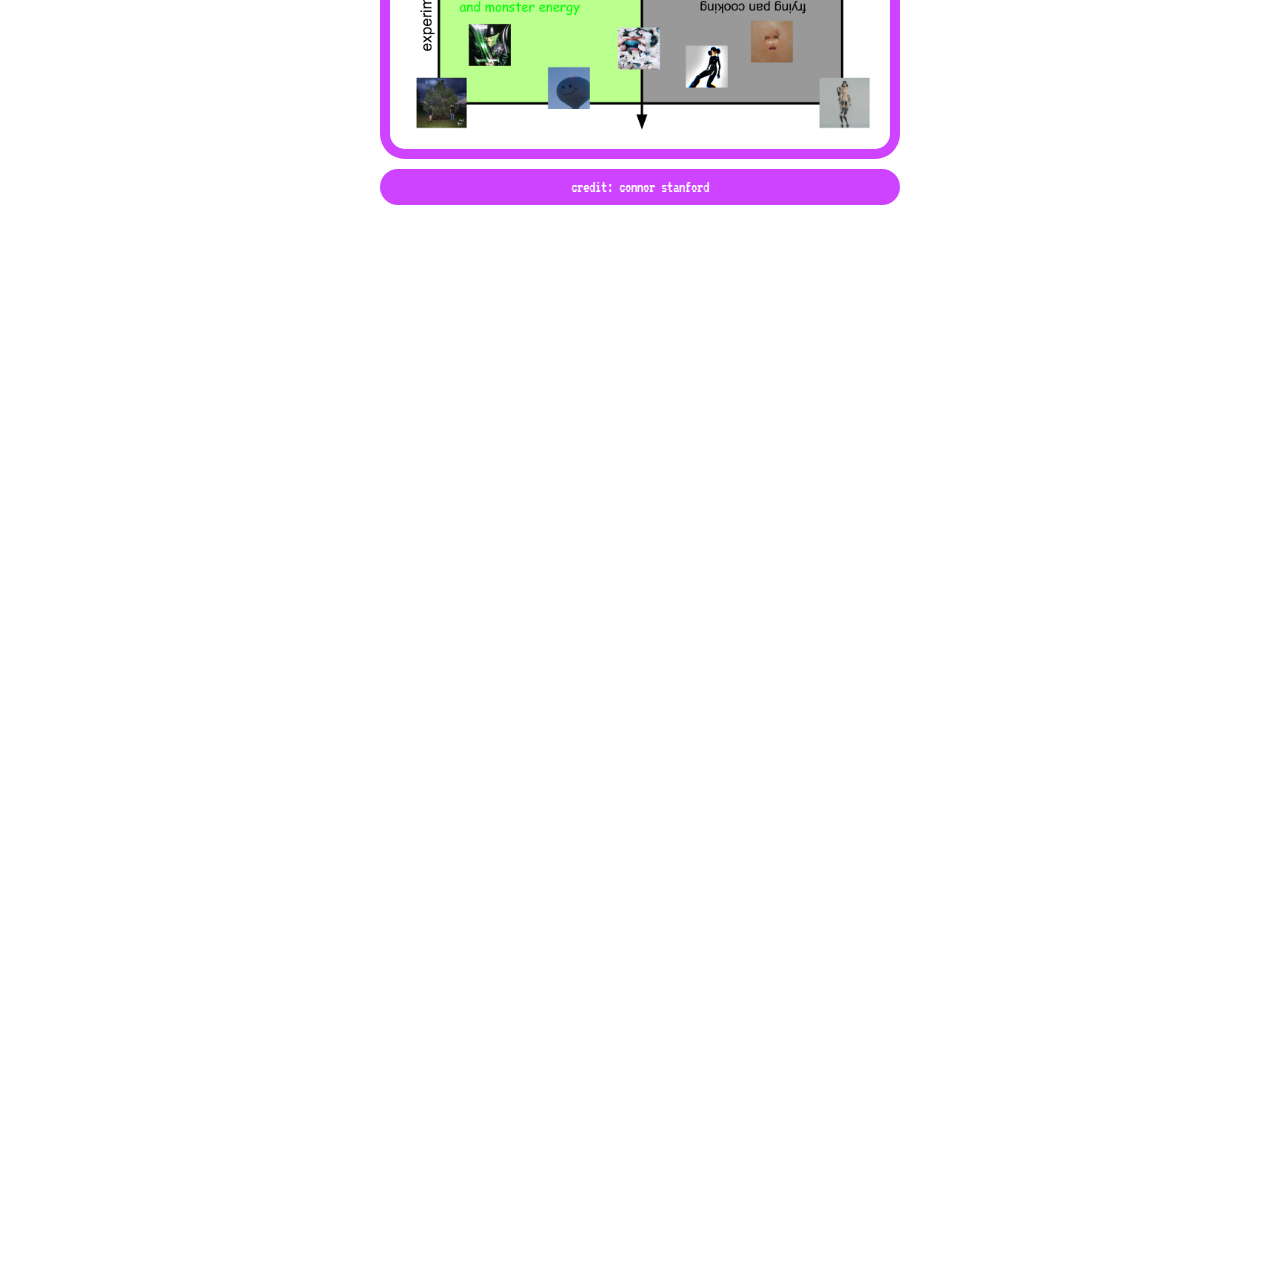
==== commit c5b92ccb: "added information" ====
--- a/index.html
+++ b/index.html
@@ -29,7 +29,7 @@
                 <img class="artists border3 purple" alt="Four well-known artists in the hyperpop scene. From left to right, Slayyyter, SOPHIE, 100 gecs, and Arca." src="images/artists.png"/>
                 <figcaption class="largeimg border2 purple">from left to right, slayyyter, sophie, 100 gecs, and arca</figcaption>
             </figure>
-            <h3 id="opener">what is hyperpop?</h3>
+            <h3>what is hyperpop?</h3>
             <section class="flex">
                 <div class="left">
                     <p>asking what is hyperpop has been one of the most common and unanswered questions within the community and outside of it, and that's because there's no real cookie-cutter definition that can tightly pack everything about the genre. i have multiple answers i try to convince myself. i feel as though the word is relative, an album or artist can be hyperpop at one point, but then it changes or evolves over time and it no longer is hyperpop, or until 10-20 articles or video essay later it becomes a quintessential piece of history for the genre. maybe its a less of a genre and more of an adjective to describe a movement of creative minds, a piece of work dominated by maximalism and self-idenity. when researching, especially when watching video essays and documentaries, a lot of them preface that the topic of defining and labeling things as "hyperpop" is a very tricky topic.</p>
@@ -44,8 +44,15 @@
                 </div>
             </section>
             <h3>origins</h3>
-            <section class="gibberish">
-                <p>Lorem ipsum dolor sit amet, consectetur adipiscing elit. Nullam ut purus purus. Pellentesque scelerisque justo sit amet risus venenatis porttitor. Suspendisse vel erat magna. Phasellus blandit justo efficitur lacus laoreet gravida. Etiam id consectetur nunc. Nunc aliquet a tortor sed accumsan. aecenas lorem augue, dictum ut pretium faucibus, euismod non massa. In dictum ipsum arcu, vel hendrerit mauris vehicula eu. Aliquam auctor quam fermentum mi tincidunt, a mattis lectus luctus. Cras tempor scelerisque nulla at maximus. Mauris placerat diam leo, id tempus purus sagittis ut.</p>
+            <section class="flex">
+                <div class="left">
+                    <p>the hyperpop label itself made its grand coronation with the spotify playlist back in 2019 (which we will get back into much later) the genre can be traced back to the dawn of the 2010s, and even then a lot of its influences can trace back years before then. for better understanding, we shall start in the 2010s, where the internet was truly breaking through in terms of virality, community, and turning regular people into celebrities in their own niche corners.</p>
+                    <p>the prime and fast-growing community where hyperpop would thrive in the early days was without a doubt soundcloud. in general, soundcloud was THE place to find songs and other micro-genres that were uploaded by small, homemade, and DIY artists, as well as groups and labels that collaborated with each other. this is where one of the pioneers of the genre, a.g cook, alongside friend danny l harle, would begin uploading songs under the collaborative name dux content. around this time, cook would start working and collabing with other groups that were formed with expermenting how far can pop music go, and the influences of rave, club, and internet culture via nightcore and anime.</p>
+            `   </div>
+                <div class="right border1 purple">
+                    <img class="border2 purple" src="images/hey_qt.jpg">
+                    <figcaption>qt brand or persona?, produced by a.g cook and SOPHIE</figcaption>
+                </div>
             </section>
             <figure>
                 <iframe class="players border2 purple" width="100%" height="166" scrolling="no" frameborder="no" allow="autoplay" src="https://w.soundcloud.com/player/?url=https%3A//api.soundcloud.com/tracks/99585065&color=%23ce43ff&auto_play=false&hide_related=false&show_comments=true&show_user=true&show_reposts=false&show_teaser=true"></iframe>
--- a/styles.css
+++ b/styles.css
@@ -82,7 +82,7 @@
 
 h1{
     text-align: center;
-    font-size: 6rem;
+    font-size: 5rem;
     font-weight: normal;
     margin: 5px;
 }
@@ -210,11 +210,13 @@
     width: 75%;
     max-width: 75%;
     margin: 10px auto;
-    justify-content: flex-start;
     border: 5px;
     border-radius: 25px;
     display: flex;
-    align-items: center;
+    justify-content: center;
+    align-items: center;
+    flex-direction: row;
+    flex-wrap: wrap;
 }
 
 .squarep{
@@ -223,11 +225,13 @@
     width: 75%;
     max-width: 75%;
     margin: 10px auto;
-    justify-content: flex-start;
     border: 5px;
     border-radius: 25px;
     display: flex;
-    align-items: center;
+    justify-content: center;
+    align-items: center;
+    flex-direction: row;
+    flex-wrap: wrap;
 }
 
 .squareg{
@@ -236,11 +240,13 @@
     width: 75%;
     max-width: 75%;
     margin: 10px auto;
-    justify-content: flex-start;
     border: 5px;
     border-radius: 25px;
     display: flex;
-    align-items: center;
+    justify-content: center;
+    align-items: center;
+    flex-direction: row;
+    flex-wrap: wrap;
 }
 
 .squareo{
@@ -249,23 +255,35 @@
     width: 75%;
     max-width: 75%;
     margin: 10px auto;
-    justify-content: flex-start;
     border: 5px;
     border-radius: 25px;
     display: flex;
-    align-items: center;
+    justify-content: center;
+    align-items: center;
+    flex-direction: row;
+    flex-wrap: wrap;
+}
+
+.leftsq{
+    display: flex;
+    flex-direction: column;
+}
+
+.rightsq{
+    display: flex;
+    flex-direction: column;
+    width: 100%;
+    max-width: 800px;
 }
 
 /*specific stuff*/
 
-#opener{
-    font-size: 64px
-}
-
 .album{
-    max-width: 200px;
-    margin-left: 15px;
-    display: flex;
+    max-width: 250px;
+    width: 100%;
+    margin: 0 auto;
+    display: flex;
+    padding: 10px ;
 }
 
 .border1{
@@ -292,7 +310,7 @@
 }
 
 .review2{
-    margin: 10px 20px;
+    margin: 5px 20px;
 }
 
 .padding{
